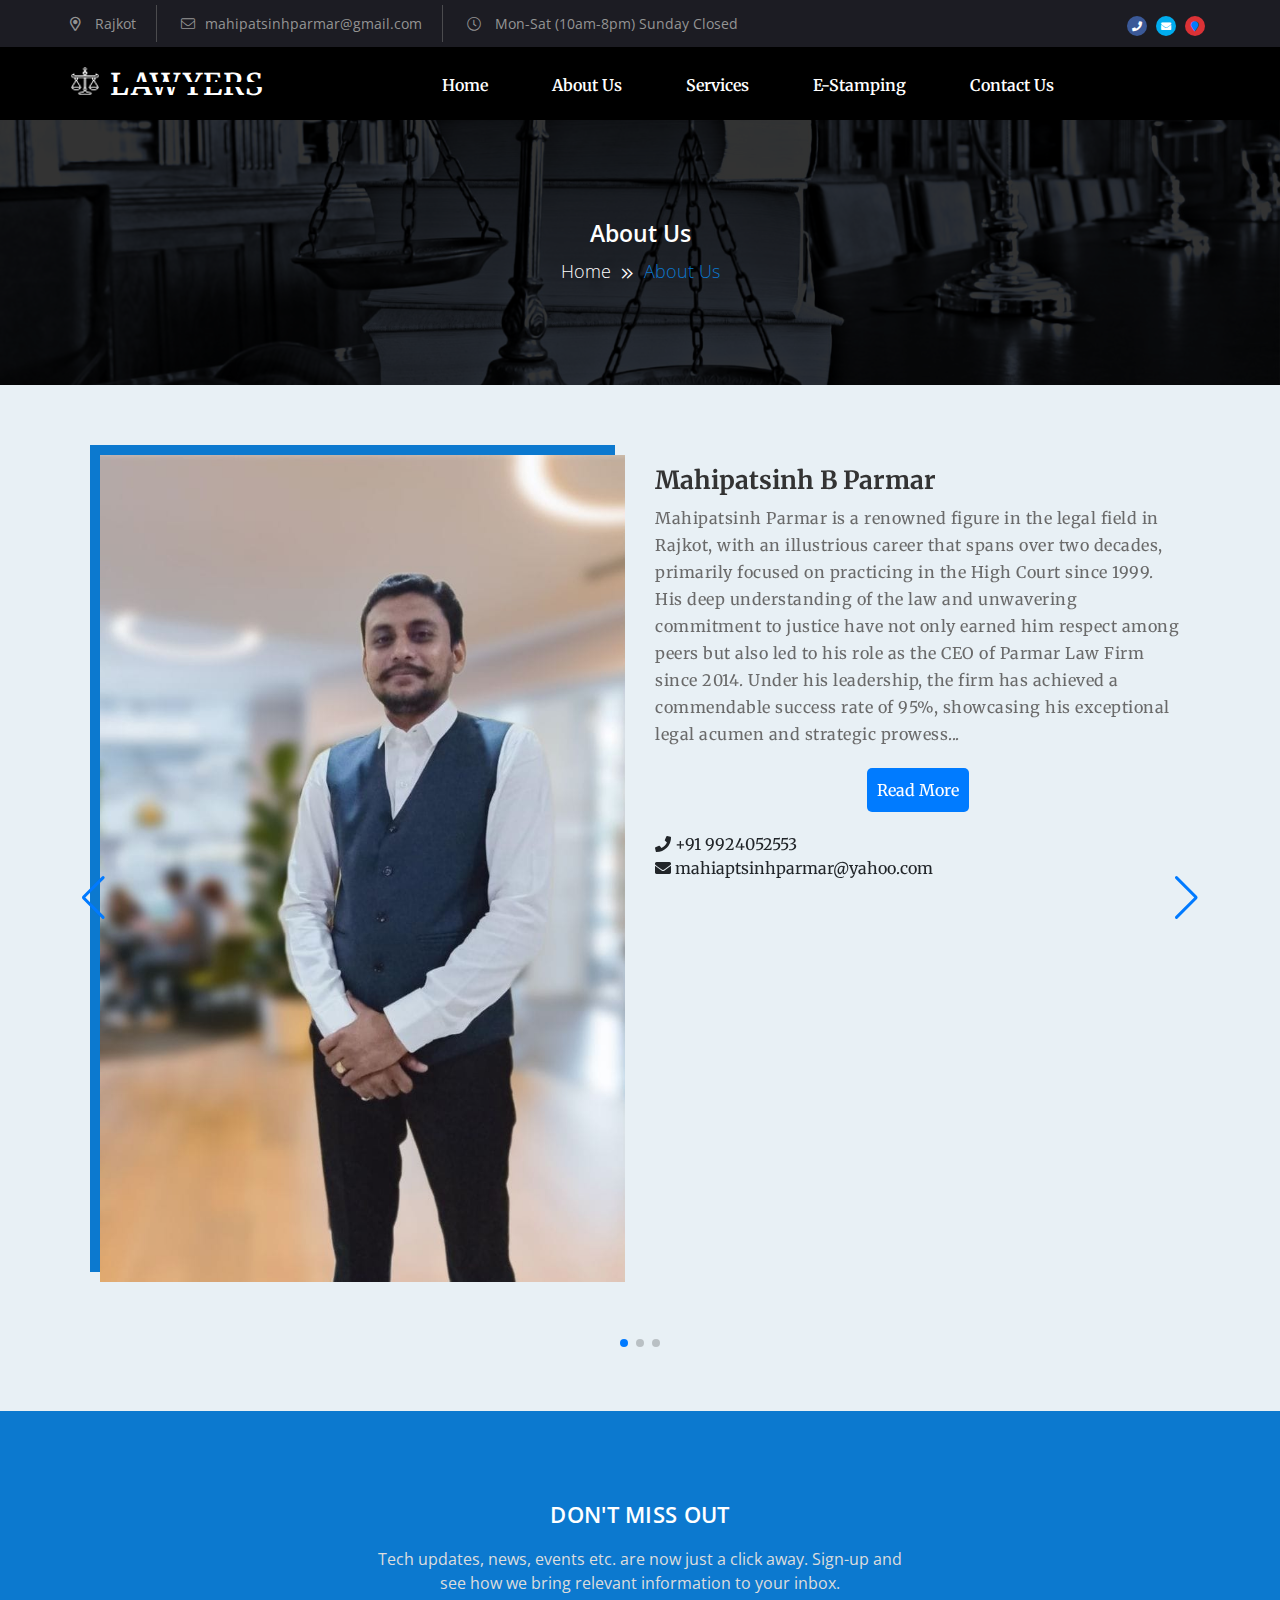
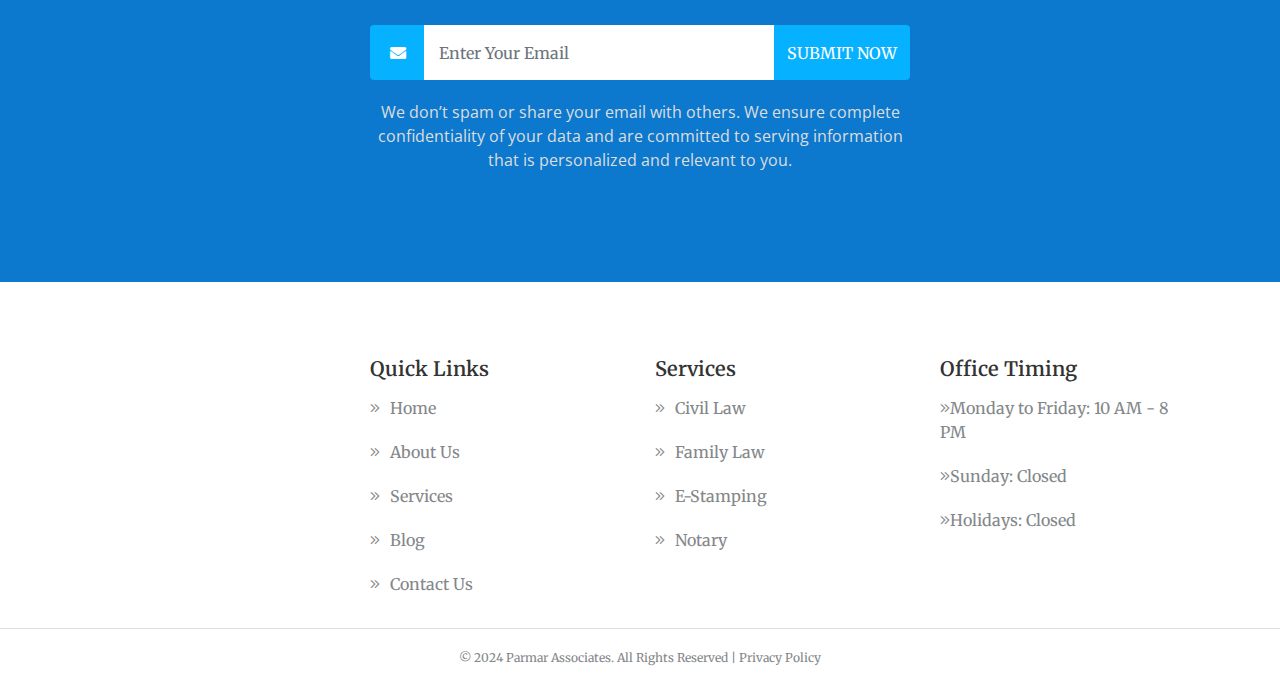
==== bootstrap-lawyer-template-free-download/about-us.html @ 135bc4b3 "Changed whole site" ====
<!doctype html>
<html lang="en">

<head>
    <meta charset="utf-8">
    <meta name="viewport" content="width=device-width, initial-scale=1, shrink-to-fit=no">
    <title>Lawyer</title>
    <link rel="shortcut icon" href="assets/images/fav.png" type="image/x-icon">
    <link rel="stylesheet" href="assets/css/bootstrap.min.css">
    <link rel="stylesheet" href="assets/css/all.min.css">
    <link rel="stylesheet" href="assets/css/style.css" />
    <link rel="stylesheet" href="https://unpkg.com/swiper/swiper-bundle.min.css" />

    <!-- <link rel="stylesheet" href="assets/css/responsive.css" /> -->
</head>

<body>
    <header>
        <div class="top-sec">
            <div class="container">
                <div class="row">
                    <div class="top-use-sec">
                        <ol>
                            <li><i class="far fa-map-marker-alt"></i> Rajkot</li>
                            <li><i class="fal fa-envelope"></i>mahipatsinhparmar@gmail.com</li>
                            <li><i class="fal fa-clock"></i> Mon-Sat (10am-8pm) Sunday Closed</li>
                        </ol>
                        <div class="top-social">
                            <ul>
                                <li><i class="fas fa-phone"></i></li> <!-- Updated for phone -->
                                <li><i class="fas fa-envelope"></i></li>
                                <li><a href="https://www.google.com/maps/dir//Accurate+Square,+ACCURATE+SQUARE,+Nr+ATUL+MOTORS,+Tagore+Rd,+GIDC+UdhyogNagar,+Bhakti+Nagar,+Rajkot,+Gujarat+360002,+India/@22.2834479,70.7929399,19z/data=!4m17!1m7!3m6!1s0x3959cbda35b90e2b:0x4c82ea617915c2b4!2sAccurate+Square!8m2!3d22.2834467!4d70.7935836!16s%2Fg%2F11fd486b8y!4m8!1m0!1m5!1m1!1s0x3959cbda35b90e2b:0x4c82ea617915c2b4!2m2!1d70.7935836!2d22.2834467!3e3?entry=ttu"> <i class="fa fa-map-marker" href=""></i> </a></li>
                            </ul>
                        </div>
                    </div>
                </div>
            </div>
        </div>

        <div class="main-nav">
            <div class="container">
                <div class="row">
                    <div class="nav">
                        <div class="logo">
                            <h1>Lawyers</h1>
                        </div>

                        <div class="menu-toggle"></div>
                        <div class="my-nav-items">
                            <div class="menu">
                                <ul>
                                    <li><a href="index.html">Home</a></li>
                                    <li><a href="about-us.html">About Us</a></li>
                                    <li><a href="services.html">Services</a></li>
                                    <li><a href="blog.html">E-Stamping</a></li>
                                    <li><a href="contact-us.html">Contact us</a></li>
                                </ul>
                            </div>
                        </div>
                    </div>
                </div>
            </div>
        </div>
    </header>

    <section class="bg-02-a">
        <div class="container">
            <div class="row">
                <div class="col-12">
                    <div class="_head_01">
                        <h2>About Us</h2>
                        <p>Home<i class="fal fa-angle-double-right"></i><span>About Us</span></p>
                    </div>
                </div>
            </div>
        </div>
    </section>

    <section class="abt-01">
        <div class="container">
            <div class="row">
                <div class="swiper mySwiper">
                    <div class="swiper-wrapper">
                        <!-- Slide 1 -->
                        <div class="swiper-slide">
                            <div class="abt-main d-flex">
                                <div class="abt-spirit">
                                    <div class="image-box">
                                        <img src="assets/images/about-image-1-min.jpg" alt="About Image 1">
                                    </div>
                                </div>
                                <div class="abt-spirit">
                                    <div class="abt-content-card">
                                        <h2>Mahipatsinh B Parmar</h2>
                                        <p id="shortText1">Mahipatsinh Parmar is a renowned figure in the legal field in Rajkot, with an illustrious career that spans over two decades, primarily focused on practicing in the High Court since 1999. His deep understanding of the law and unwavering commitment to justice have not only earned him respect among peers but also led to his role as the CEO of Parmar Law Firm since 2014. Under his leadership, the firm has achieved a commendable success rate of 95%, showcasing his exceptional legal acumen and strategic prowess...</p>
                                        <p id="fullText1" style="display: none;">Mahipatsinh Parmar is a renowned figure in the legal field in Rajkot, with an illustrious career that spans over two decades, primarily focused on practicing in the High Court since 1999. His deep understanding of the law and unwavering commitment to justice have not only earned him respect among peers but also led to his role as the CEO of Parmar Law Firm since 2014. Under his leadership, the firm has achieved a commendable success rate of 95%, showcasing his exceptional legal acumen and strategic prowess. This outstanding success rate is a testament to his skillful handling of complex legal matters and his dedication to achieving the best outcomes for his clients. In 2018, Mahipatsinh's expertise and ethical standing were further recognized when he was appointed as a notary by the Government of India. This role underscores his integrity and the trust placed in him by governmental authorities, allowing him to administer oaths, attest signatures, and perform other acts varying from jurisdiction to jurisdiction.Mahipatsinh's journey into the legal profession is rooted in a solid academic foundation. After completing his Bachelor of Arts, he pursued an LL.B, a decision that set him on the path to becoming the legal authority he is today. His academic journey provided him with a thorough understanding of legal principles and practices, equipping him with the knowledge and skills necessary to navigate the complexities of the legal system. Throughout his career, Mahipatsinh Parmar has demonstrated a profound commitment to the law, characterized by his meticulous approach to case analysis, his ability to construct compelling legal arguments, and his unwavering dedication to serving justice.</p>
                                        <span><button id="learnMoreBtn1">Read More</button></span>
                                        <script>
                                            document.getElementById("learnMoreBtn1").addEventListener("click", function() {
                                            document.getElementById("fullText1").style.display = "block"; // Show the full text
                                            document.getElementById("shortText1").style.display = "none"; // Hide the short text
                                            this.style.display = "none"; // Hide the "Learn More" button
                                            mySwiper.autoplay.stop(); // Stop the Swiper autoplay
                                            });
                                         </script>
                                         <ol>
                                            <li><i class="fas fa-phone"></i> +91 9924052553</li> <!-- Updated for phone -->
                                            <li><i class="fas fa-envelope"></i> mahiaptsinhparmar@yahoo.com</li>
                                        </ol>
                                    </div>
                                </div>
                            </div>
                        </div>
                        <!-- Slide 2 and 3 structured similarly -->
                        <div class="swiper-slide"><div class="abt-main d-flex">
                            <div class="abt-spirit">
                                <div class="image-box">
                                    <img src="assets/images/about-image-2-min.jpg" alt="About Image 1">
                                </div>
                            </div>
                            <div class="abt-spirit">
                                <div class="abt-content-card">
                                    <h2>Bhavsinh J Parmar</h2>
                                    <p id="shortText2">Bhavsinh Parmar stands as the Managing Director of the firm, a role in which he channels his vast reservoir of knowledge and experience to guide and inspire. His career trajectory is marked by a distinguished and extensive service of over forty years as a government officer within the Rajkot District Court. This tenure not only honed his legal acumen but also solidified his reputation as a stalwart in the legal community, revered for his integrity, expertise, and profound commitment to the principles of justice...</p>
                                        <p id="fullText2" style="display: none;">Bhavsinh Parmar stands as the Managing Director of the firm, a role in which he channels his vast reservoir of knowledge and experience to guide and inspire. His career trajectory is marked by a distinguished and extensive service of over forty years as a government officer within the Rajkot District Court. This tenure not only honed his legal acumen but also solidified his reputation as a stalwart in the legal community, revered for his integrity, expertise, and profound commitment to the principles of justice. Upon reaching the milestone of retirement at the age of 60, a threshold mandated for government service, Bhavsinh did not see this as an endpoint but rather a transition. With a spirit undimmed by years and an unwavering passion for the law, he embarked on a new chapter in the Rajkot Civil Court. Over the past decade, he has devoted himself to private practice, where his deep-seated understanding of legal intricacies and procedures continues to bring unparalleled value to his clients. His advocacy in the civil court is characterized by a meticulous approach to case preparation, a strategic mindset, and a tireless dedication to securing the best possible outcomes for those he represents. Bhavsinh's legal prowess is underpinned by a solid educational foundation, having achieved degrees in B.A. and L.L.B. This scholarly background has equipped him with a comprehensive grasp of the law, enabling him to navigate the complexities of the legal system with adeptness and precision. His transition from a government official to a venerated private practitioner in the civil courts serves as a vivid illustration of his lifelong commitment to the legal profession and his relentless pursuit of excellence. As a senior figure within the legal community, Bhavsinh Parmar embodies the virtues of wisdom, patience, and mentorship. His journey reflects not just a personal achievement but also a legacy of contributing to the fabric of the legal profession.</p>
                                        <span><button id="learnMoreBtn2">Read More</button></span>
                                        <script>
                                            document.getElementById("learnMoreBtn2").addEventListener("click", function() {
                                            document.getElementById("fullText2").style.display = "block"; // Show the full text
                                            document.getElementById("shortText2").style.display = "none"; // Hide the short text
                                            this.style.display = "none"; // Hide the "Learn More" button
                                            mySwiper.autoplay.stop(); // Stop the Swiper autoplay
                                            });
                                         </script> 
                                         <ol>
                                            <li><i class="fas fa-phone"></i> +91 9824416217</li> <!-- Updated for phone -->
                                            <li><i class="fas fa-envelope"></i> bhavsinhparmar@gmail.com</li>
                                        </ol>
                                </div>
                            </div>
                        </div>
                    </div>
                        <div class="swiper-slide"><div class="abt-main d-flex">
                            <div class="abt-spirit">
                                <div class="image-box">
                                    <img src="assets/images/about-image-3-min.jpg" alt="About Image 1">
                                </div>
                            </div>
                            <div class="abt-spirit">
                                <div class="abt-content-card">
                                    <h2>Atul R Bhatti</h2>
                                    <p id="shortText3">Atul Bhatti’s career journey, marked by versatility and depth, showcases his exceptional transition from the financial sector to law, coupled with an ongoing role as a financial advisor. As a Branch Manager at HDFC Bank, India's leading private sector bank, for two decades, he distinguished himself through outstanding leadership and contributions to the bank's growth, earning widespread accolades. Choosing to retire from HDFC was a pivotal moment, steering him towards new professional horizons in the legal field...</p>
                                        <p id="fullText3" style="display: none;">Atul Bhatti’s career journey, marked by versatility and depth, showcases his exceptional transition from the financial sector to law, coupled with an ongoing role as a financial advisor. As a Branch Manager at HDFC Bank, India's leading private sector bank, for two decades, he distinguished himself through outstanding leadership and contributions to the bank's growth, earning widespread accolades. Choosing to retire from HDFC was a pivotal moment, steering him towards new professional horizons in the legal field. Now practicing law at the Rajkot District Court for five years, Atul has skillfully applied his knowledge from a B.Com L.L.B degree to specialize in cases that blur the lines between finance and law. This shift underscores a broader narrative of adapting expertise from one domain to enrich another, maintaining his unwavering commitment to excellence. In addition to his legal practice, Atul’s role as a financial advisor within the Parmar Law Firm allows him to offer a unique blend of financial insight and legal advice, further enhancing the firm’s capability to serve its clients effectively. Atul Bhatti embodies resilience, adaptability, and the spirit of lifelong learning, making notable contributions across the banking, legal, and financial advisory landscapes. His multifaceted career, underscored by a dedication to serving clients with a dual perspective of finance and law, positions him as a remarkable asset to the Parmar Law Firm and the broader professional community.</p>
                                        <span><button id="learnMoreBtn3">Read More</button></span>
                                      <script>
                                         document.getElementById("learnMoreBtn3").addEventListener("click", function() {
                                         document.getElementById("fullText3").style.display = "block"; // Show the full text
                                         document.getElementById("shortText3").style.display = "none"; // Hide the short text
                                         this.style.display = "none"; // Hide the "Learn More" button
                                         mySwiper.autoplay.stop(); // Stop the Swiper autoplay
                                         });
                                      </script>
                                      <ol>
                                        <li><i class="fas fa-phone"></i> +91 9824220868</li> <!-- Updated for phone -->
                                        <li><i class="fas fa-envelope"></i> atulbhatti76@gmail.com</li>
                                    </ol>
                                </div>
                            </div>
                        </div>
                    </div>
                    </div>
                    <!-- Add Pagination -->
                    <div class="swiper-pagination"></div>
                    <!-- Add Navigation -->
                    <div class="swiper-button-prev"></div>
                    <div class="swiper-button-next"></div>
                </div>
            </div>
        </div>
    </section>
    <script src="https://unpkg.com/swiper/swiper-bundle.min.js"></script>
<script>
    var mySwiper = new Swiper('.mySwiper', {
        slidesPerView: 1,
        spaceBetween: 30,
        loop: true, // Enable looping
        autoplay: {
            delay: 4000, // Set the delay to 10 seconds
            disableOnInteraction: false, // Continue autoplay after user interactions
        },
        pagination: {
            el: '.swiper-pagination',
            clickable: true,
        },
        navigation: {
            nextEl: '.swiper-button-next',
            prevEl: '.swiper-button-prev',
        },
    });
</script>


    


    <!-- <section class="bg-06">
        <div class="container">
            <div class="row">
               <div class="text-main d-flex">
                   <div class="sub-main">
                       <div class="image-card">
                           <img src="assets//images/1.png">
                       </div>
                   </div>
                   <div class="sub-main">
                       
                   </div>
               </div> 
            </div>
        </div>
    </section> -->

    

    <section class="bg-05">
        <div class="container">
            <div class="row">
                <div class="send-main">
                    <div class="content-sen">
                        <h2>DON'T MISS OUT</h2>
                        <p>Tech updates, news, events etc. are now just a click away. 
                          Sign-up and see how we bring relevant information to your inbox.</p>
                    </div>
                    <div class="end-buttons">
                        <form>
                            <div class="input-group">
                                <div class="input-group-prepend">
                                    <span class="input-group-text">
                                        <i class="fas fa-envelope"></i>
                                    </span>
                                </div>
                                <input type="text" class="form-control" aria-label="" id="" placeholder="Enter Your Email">
                                <div class="input-group-append">
                                    <button class="btn sendbutton" id="" type="button">SUBMIT NOW</button>
                                </div>
                            </div>
                        </form>

                        <p>We don’t spam or share your email with others. We ensure complete confidentiality of your data and are 
                            committed to serving information that is personalized and relevant to you.</p>
                    </div>
                </div>
            </div>
        </div>
    </section>

    <footer>
        <div class="container">
            <div class="row">
                <div class="col-lg-3 col-md-3 col-sm-6 col-6">
                    <div class="footer-content"><div style="width: 100%"><iframe width="100%" height="250" frameborder="0" scrolling="no" marginheight="0" marginwidth="0" src="https://maps.google.com/maps?width=100%25&amp;height=600&amp;hl=en&amp;q=301,%20Accurate%20Square,%20Tagore%20Rd,%20nr.%20Maruti%20Suzuki%20Show%20Room,%20GIDC%20UdhyogNagar,%20Bhakti%20Nagar,%20Rajkot,%20Gujarat%20360002,%20India+(Parmar%20Associates)&amp;t=&amp;z=16&amp;ie=UTF8&amp;iwloc=B&amp;output=embed"><a href="https://www.gps.ie/">gps systems</a></iframe></div>
                    </div>
                </div>
                <div class="col-lg-3 col-md-3 col-sm-6 col-6">
                    <div class="footer-content">
                        <h2>Quick Links</h2>
                        <ol>
                            <li><a href="index.html"><i class="fal fa-angle-double-right"></i>Home</a></li>
                            <li><a href="about-us.html"><i class="fal fa-angle-double-right"></i>About Us</a></li>
                            <li><a href="services.html"><i class="fal fa-angle-double-right"></i>Services</a></li>
                            <li><a href="index.html"><i class="fal fa-angle-double-right"></i>Blog</a></li>
                            <li><a href="contact-us.html"><i class="fal fa-angle-double-right"></i>Contact Us</a></li>
                        </ol>
                    </div>
                </div>
                <div class="col-lg-3 col-md-3 col-sm-6 col-6">
                    <div class="footer-content">
                        <h2>Services</h2>
                        <ol>
                            <li><a href="#"><i class="fal fa-angle-double-right"></i>Civil Law</a></li>
                            <li><a href="#"><i class="fal fa-angle-double-right"></i>Family Law</a></li>
                            <li><a href="#"><i class="fal fa-angle-double-right"></i>E-Stamping</a></li>
                            <li><a href="#"><i class="fal fa-angle-double-right"></i>Notary</a></li>
                        </ol>
                    </div>
                </div>
                <div class="col-lg-3 col-md-3 col-sm-6 col-6">
                    <div class="footer-content">
                        <h2>Office Timing</h2>
                        <ol>
                            <li><i class="fal fa-angle-double-right"></i>Monday to Friday: 10 AM - 8 PM</li>
                            <li><i class="fal fa-angle-double-right"></i>Sunday: Closed</li>
                            <li><i class="fal fa-angle-double-right"></i>Holidays: Closed</li>
                        </ol>
                    </div>
                </div>
                
            </div>
        </div>
        <div class="copy-right">
            <div class="container">
                <div class="copy-right-card">
                    © 2024 Parmar Associates. All Rights Reserved | Privacy Policy
                </div>
            </div>
        </div>
    </footer>
</body>

<script src="assets/js/jquery-3.2.1.min.js"></script>
<script src="assets/js/popper.min.js"></script>
<script src="assets/js/bootstrap.min.js"></script>
<script src="assets/js/script.js"></script>
</html>
---- bootstrap-lawyer-template-free-download/assets/css/style.css ----
@import url(https://fonts.googleapis.com/css2?family=Merriweather:300,400,500,600,400italic,&display=swap);
@import url(https://fonts.googleapis.com/css2?family=Open+Sans:300,400,500,600&display=swap);
@import url(https://fonts.googleapis.com/css2?family=Open+Sans:wght@300;400&display=swap);
/* ================================ Basic CSS =============================== */
body {
  margin: 0px;
  padding: 0px;
  font-family: 'Merriweather', serif; }

* {
  margin: 0px;
  padding: 0px;
  box-sizing: border-box; }

img {
  max-width: 100%; }

h1, h2, h3, h4, h5, h6 {
  margin: 0px; }

ul, ol {
  margin: 0px;
  padding: 0px; }

h2 {
  color: #333333;
  font-family: 'Merriweather', serif;
  font-weight: 700; }

li {
  list-style: none; }

a {
  text-decoration: none; }

a:hover {
  text-decoration: none; }
  #learnMoreBtn1, #learnMoreBtn2, #learnMoreBtn3 {
    cursor: pointer; /* Ensures the hand cursor appears on hover */
    padding: 10px;
    background-color: #007bff; /* Bootstrap primary blue for consistency */
    color: white;
    border: none;
    border-radius: 5px;
    transition: background-color 0.3s ease; /* Smooth transition for hover effect */
  }
  
  #learnMoreBtn1:hover, #learnMoreBtn2:hover, #learnMoreBtn3:hover {
    background-color: #0056b3; /* Darker shade of blue on hover for feedback */
  }

  .learn-more-btn {
    cursor: pointer;
    padding: 8px 15px;
    background-color: #007bff;
    color: white;
    border: none;
    border-radius: 4px;
    margin-top: 10px;
}

.dialog-box {
    position: fixed; /* or 'absolute' depending on your needs */
    left: 50%;
    top: 50%;
    transform: translate(-50%, -50%);
    background-color: #fff;
    padding: 20px;
    border: 1px solid #ddd;
    border-radius: 5px;
    z-index: 1000; /* Ensure it's above other content */
    width: 80%; /* or fixed width, depending on your preference */
    max-width: 600px; /* Adjust as needed */
}

.dialog-content .close-btn {
    float: right;
    font-size: 24px;
    cursor: pointer;
}

  
/* ================================ Header CSS =============================== */
.top-sec {
  background: #1c1c23;
  position: relative;
  overflow: hidden;
  color: #fff;
  font-family: 'Open Sans', sans-serif;
  padding: 5px; }

  @media screen and (max-width: 575.98px) {
    .top-sec {
      display: none; } }
  .top-sec .top-use-sec {
    display: flex;
    justify-content: space-between;
    align-items: center;
    width: 100%; }
    .top-sec .top-use-sec .top-social {
      position: relative; }
      @media (max-width: 767.98px) {
        .top-sec .top-use-sec .top-social {
          display: none; } }
      .top-sec .top-use-sec .top-social ul li {
        display: inline-block;
        height: 20px;
        background: #06b2ff;
        width: 20px;
        color: #fff;
        text-align: center;
        line-height: 20px;
        font-size: 10px;
        border-radius: 50px;
        margin: 0 5px 0 0;
        position: relative;
        z-index: 1; }
        .top-sec .top-use-sec .top-social ul li:nth-child(1) {
          background: #3b5998; }
        .top-sec .top-use-sec .top-social ul li:nth-child(2) {
          background: #00acee; }
        .top-sec .top-use-sec .top-social ul li:nth-child(3) {
          background: #db3236; }
        .top-sec .top-use-sec .top-social ul li:nth-child(4) {
          background: #00aff0; }
        @media (max-width: 991.98px) {
          .top-sec .top-use-sec .top-social ul li {
            display: none; } }
    .top-sec .top-use-sec ol li {
      display: inline-block;
      font-size: 14px;
      font-weight: 400;
      padding: 8px 20px;
      color: #949494;
      border-right: 1px solid #7d7d7d7d; }
      .top-sec .top-use-sec ol li:last-child {
        border: none; }
      .top-sec .top-use-sec ol li:nth-child(1) {
        padding-left: 0px; }
      .top-sec .top-use-sec ol li i {
        margin-right: 10px; }
      @media (min-width: 576px) and (max-width: 767.98px) {
        .top-sec .top-use-sec ol li {
          padding: 8px 10px;
          font-size: 11px; } }

.main-nav {
  background: #000;
  position: relative;
  width: 100%;
  overflow: hidden;
  padding: 12px; }
  .main-nav .nav {
    display: flex;
    align-items: center;
    position: relative;
    width: 100%; }
    @media screen and (max-width: 768px) {
      .main-nav .nav {
        display: block;
        padding: 10px 15px; } }
    .main-nav .nav .menu-toggle {
      height: 40px;
      width: 40px;
      align-items: center;
      margin: 0px 0 0 40px;
      opacity: 0;
      visibility: hidden;
      position: absolute;
      right: 10px;
      top: 7px;
      background: #000;
      color: #fff;
      display: flex;
      align-items: center;
      justify-content: center;
      z-index: 999; }
      .main-nav .nav .menu-toggle .active::before {
        content: "\f00d"; }
      .main-nav .nav .menu-toggle::before {
        position: absolute;
        content: "\f0c9";
        font-size: 25px;
        color: #fff;
        font-family: "Font Awesome 5 Pro"; }
      @media screen and (max-width: 768px) {
        .main-nav .nav .menu-toggle {
          opacity: 1;
          visibility: visible; } }
    .main-nav .nav .my-nav-items {
      position: relative;
      width: 70%; }
      .main-nav .nav .my-nav-items .active {
        display: block !important; }
      @media screen and (max-width: 768px) {
        .main-nav .nav .my-nav-items {
          width: 100%;
          display: none; } }
      .main-nav .nav .my-nav-items .menu {
        display: block; }
        .main-nav .nav .my-nav-items .menu ul li {
          display: inline-block;
          padding: 0px 30px;
          position: relative; }
          @media (min-width: 768px) and (max-width: 991.98px) {
            .main-nav .nav .my-nav-items .menu ul li {
              padding: 0px 20px; } }
          .main-nav .nav .my-nav-items .menu ul li:hover a {
            color: #0c79cf;
            border-top: 3px solid #0c79cf; }
            @media screen and (max-width: 768px) {
              .main-nav .nav .my-nav-items .menu ul li:hover a {
                border: none; } }
          @media screen and (max-width: 768px) {
            .main-nav .nav .my-nav-items .menu ul li {
              display: block;
              padding-left: 0px; } }
          .main-nav .nav .my-nav-items .menu ul li a {
            color: #fff;
            font-size: 16px;
            text-transform: capitalize;
            padding: 11px 0px;
            font-weight: 600;
            display: block;
            border-top: 3px solid transparent;
            transition: 0.6s; }
            @media screen and (max-width: 768px) {
              .main-nav .nav .my-nav-items .menu ul li a {
                border: none; } }
    .main-nav .nav .logo {
      width: 30%;
      position: relative;
      display: block; }
      @media screen and (max-width: 768px) {
        .main-nav .nav .logo {
          width: 100%; } }
      .main-nav .nav .logo h1 {
        font-size: 30px;
        font-weight: 600;
        color: #fff;
        text-transform: uppercase;
        letter-spacing: 1px;
        position: relative;
        padding: 0 0 0 40px;
        z-index: 9; }
        .main-nav .nav .logo h1::before {
          position: absolute;
          content: "";
          background: url(../images/law-logo.png);
          top: 0;
          left: 0;
          width: 30px;
          height: 30px;
          background-repeat: no-repeat;
          background-position: left;
          filter: invert(1);
          z-index: 8; }
        .main-nav .nav .logo h1::after {
          position: absolute;
          content: "";
          width: 151px;
          height: 5px;
          background: #000;
          left: 43px;
          /* transform: rotate(8deg); */
          top: 16px; }

.menu-toggle.active::before {
  content: "\f00d" !important; }

.my-nav-items.active {
  display: block !important; }

/* ================================ Slider CSS =============================== */
.slider {
  position: relative;
  background: url(../images/3.jpg);
  background-position: center;
  background-repeat: no-repeat;
  background-size: cover;
  padding: 150px 0px;
  overflow: hidden;
  z-index: 9; }
  @media screen and (max-width: 768px) {
    .slider {
      padding: 50px 0px; } }
  @media (min-width: 768px) and (max-width: 991.98px) {
    .slider {
      padding: 100px 0px; } }
  .slider::before {
    position: absolute;
    content: "";
    top: 0;
    width: 100%;
    height: 100%;
    left: 0;
    background: rgba(9, 2, 52, 0.8);
    z-index: 2; }
  .slider::after {
    position: absolute;
    content: "";
    width: 100%;
    height: 100%;
    z-index: 2;
    left: 0;
    top: 0;
    background-image: -webkit-linear-gradient(rgba(13, 31, 54, 0.6) 40%, transparent); }
  .slider .slide-effect {
    position: absolute;
    top: 0;
    width: 100px;
    background: rgba(0, 0, 0, 0.2);
    z-index: 9;
    right: 0;
    bottom: 0;
    text-align: center;
    line-height: 50px;
    color: #fff; }
    .slider .slide-effect .social-media {
      height: 100%;
      display: flex;
      align-items: center;
      justify-content: center; }
      .slider .slide-effect .social-media ol li {
        transition: 0.3s;
        padding: 15px 20px;
        color: #7b7b7b;
        font-size: 25px; }
        .slider .slide-effect .social-media ol li:hover {
          transform: translateX(-10px); }
  .slider .head-content {
    padding: 30px 0px;
    position: relative;
    display: inline-block;
    width: 100%;
    color: #fff;
    text-align: center;
    z-index: 3;
    width: 90%;
    display: block;
    margin: auto; }
    @media screen and (max-width: 767.98px) {
      .slider .head-content {
        width: 80%;
        padding: 10px 0px; } }
    @media (min-width: 768px) and (max-width: 991.98px) {
      .slider .head-content {
        width: 85%;
        padding: 0px 0px; } }
    .slider .head-content::before {
      position: absolute;
      content: "";
      background: url(../images/slider/shape.png);
      background-repeat: no-repeat;
      background-size: cover;
      background-position: center;
      right: 48%;
      height: 200px;
      width: 100px;
      bottom: -47px;
      transform: rotate(50deg); }
    .slider .head-content::after {
      position: absolute;
      content: "";
      width: 5px;
      height: 100%;
      background: #453e58;
      border-radius: 20px;
      right: 0;
      transform: rotate(50deg); }
    .slider .head-content h2 {
      display: block;
      color: #fff;
      font-weight: 600;
      font-size: 46px;
      text-transform: capitalize;
      line-height: 70px;
      letter-spacing: 1px; }
      @media screen and (max-width: 767.98px) {
        .slider .head-content h2 {
          font-size: 25px;
          line-height: 40px; } }
      @media (min-width: 768px) and (max-width: 991.98px) {
        .slider .head-content h2 {
          font-size: 35px;
          line-height: 50px; } }
      .slider .head-content h2::before {
        position: absolute;
        content: "";
        width: 20px;
        height: 900px;
        background: rgba(255, 255, 255, 0.2);
        border-radius: 20px;
        transform: rotate(30deg);
        top: -230px;
        left: 160px; }
      .slider .head-content h2::after {
        position: absolute;
        content: "";
        width: 30px;
        height: 900px;
        background: rgba(255, 255, 255, 0.2);
        border-radius: 20px;
        transform: rotate(30deg);
        top: -230px;
        left: 0; }
      .slider .head-content h2 span {
        color: #06b2ff;
        font-size: 80px; }
        @media screen and (max-width: 767.96px) {
          .slider .head-content h2 span {
            font-size: 30px;
            color: #fff; } }
    .slider .head-content p {
      font-size: 20px;
      text-transform: capitalize;
      font-weight: normal;
      letter-spacing: 1px;
      margin: 20px 0px; }
      @media screen and (max-width: 767.98px) {
        .slider .head-content p {
          font-size: 18px;
          line-height: 29px; } }
    .slider .head-content .btn-01 {
      position: relative;
      margin: 20px 0px;
      z-index: 9;
      display: block; }
      .slider .head-content .btn-01 a {
        display: inline-block;
        z-index: 9;
        opacity: 1;
        padding: 9px 25px;
        color: #0c79cf;
        font-size: 18px;
        text-align: center;
        border: 1px solid #0c79cf;
        text-transform: uppercase;
        margin: 0 10px;
        cursor: pointer;
        line-height: normal;
        position: relative; }
        .slider .head-content .btn-01 a::after {
          content: '';
          position: absolute;
          bottom: 6px;
          left: 0;
          -webkit-transition: width .4s;
          -o-transition: width .4s;
          transition: width .4s;
          height: 100%;
          background: #06b2ff;
          width: 0;
          bottom: 0;
          z-index: 1; }
        .slider .head-content .btn-01 a span {
          position: relative;
          z-index: 2; }
        .slider .head-content .btn-01 a:nth-child(2) {
          background: #0c79cf;
          color: #fff; }
        .slider .head-content .btn-01 a:hover {
          color: #fff; }
          .slider .head-content .btn-01 a:hover::after {
            width: 100%; }
        @media screen and (max-width: 576px) {
          .slider .head-content .btn-01 a {
            margin: 10px 0px; } }

.custom-container {
  max-width: 1360px; }

/* ================================ Section CSS =============================== */
.bg-01 {
  padding: 50px 0px;
  position: relative;
  overflow: hidden;
  background: #e8f0f5; }
  @media screen and (max-width: 768px) {
    .bg-01 {
      padding: 20px 0px; } }
  .bg-01 .card-feautures-main {
    width: 100%;
    margin: 20px 0px;
    padding: 10px 15px;
    flex-wrap: wrap;
    display: flex;
    position: relative; }
    .bg-01 .card-feautures-main .card-feautures-sup {
      margin: 0 0 20px 0;
      padding: 10px 10px;
      width: 33.3%;
      margin-bottom: 20px;
      -webkit-flex-direction: 1 1 33.3%;
      -moz-flex-direction: 1 1 33.3%;
      -ms-flex-direction: 1 1 33.3%;
      flex: 1 1 33.3%;
      position: relative;
      max-width: 33.3%; }
      @media screen and (max-width: 375px) {
        .bg-01 .card-feautures-main .card-feautures-sup {
          width: 100%;
          max-width: 100%;
          flex: 1 1 100%;
          -webkit-flex-direction: 1 1 100%;
          -moz-flex-direction: 1 1 100%;
          -ms-flex-direction: 1 1 100%; } }
      @media (min-width: 376px) and (max-width: 767.98px) {
        .bg-01 .card-feautures-main .card-feautures-sup {
          width: 50%;
          max-width: 50%;
          flex: 1 1 50%;
          -webkit-flex-direction: 1 1 50%;
          -moz-flex-direction: 1 1 50%;
          -ms-flex-direction: 1 1 50%; } }
      .bg-01 .card-feautures-main .card-feautures-sup .feautures-content {
        background-color: #fff;
        transition: background-color .5s ease;
        height: 100%;
        padding: 40px 10px; }
        .bg-01 .card-feautures-main .card-feautures-sup .feautures-content:hover {
          -moz-box-shadow: 0 2px 10px 1px rgba(0, 0, 0, 0.25);
          -ms-box-shadow: 0 2px 10px 1px rgba(0, 0, 0, 0.25);
          -webkit-box-shadow: 0 2px 10px 1px rgba(0, 0, 0, 0.25);
          box-shadow: 0 2px 10px 1px rgba(0, 0, 0, 0.25);
          background-color: #0c79cf;
          transition: background-color .5s ease; }
          .bg-01 .card-feautures-main .card-feautures-sup .feautures-content:hover .text-box p {
            color: #fff; }
          .bg-01 .card-feautures-main .card-feautures-sup .feautures-content:hover .feauters-icon-box {
            border-color: #55a1dd; }
            .bg-01 .card-feautures-main .card-feautures-sup .feautures-content:hover .feauters-icon-box img {
              -webkit-filter: brightness(0) invert(1);
              filter: brightness(0) invert(1); }
          .bg-01 .card-feautures-main .card-feautures-sup .feautures-content:hover .content-head h2 {
            color: #fff; }
        .bg-01 .card-feautures-main .card-feautures-sup .feautures-content .content-head {
          position: relative;
          padding: 5px 0px;
          text-align: center;
          transition: 0.5s ease; }
          .bg-01 .card-feautures-main .card-feautures-sup .feautures-content .content-head h2 {
            font-size: 20px;
            color: #000; }
        .bg-01 .card-feautures-main .card-feautures-sup .feautures-content .feauters-icon-box {
          padding: 10px 0px;
          border-bottom: 1px dashed #0c79cf;
          text-align: center;
          display: block;
          transition: 0.5s; }
        .bg-01 .card-feautures-main .card-feautures-sup .feautures-content .text-box {
          padding: 10px 10px;
          text-align: center; }
          .bg-01 .card-feautures-main .card-feautures-sup .feautures-content .text-box p {
            font-size: 15px;
            color: #848484;
            line-height: 27px;
            margin: 0px; }

.heading-items {
  width: 100%;
  display: inline-block;
  text-align: center;
  padding: 20px 0px; }
  .heading-items h2 {
    font-family: 'Open Sans', sans-serif;
    font-size: 25px;
    font-weight: 600;
    position: relative;
    display: inline-block;
    text-transform: capitalize; }
    .heading-items h2::before {
      position: absolute;
      content: "";
      width: 40px;
      height: 5px;
      background: #0c79cf;
      top: 36%;
      left: -55px; }
    .heading-items h2::after {
      position: absolute;
      content: "";
      width: 40px;
      height: 5px;
      background: #0c79cf;
      top: 36%;
      right: -55px; }
  .heading-items span {
    position: relative;
    margin: 15px 0px 0px;
    display: block;
    font-size: 30px; }
    .heading-items span i {
      height: 40px;
      width: 40px;
      background: #e0e0e0;
      line-height: 40px;
      text-align: center;
      transform: rotate(45deg);
      color: #c9c9c9; }

.bg-02 {
  padding: 50px 0px;
  position: relative;
  overflow: hidden; }
  .bg-02 .main-team-card {
    display: flex; /* Use flexbox for layout */
    flex-wrap: wrap; /* Allow items to wrap */
    justify-content: center; /* Center items horizontally */
    align-items: flex-start; /* Align items to start vertically */
    width: 100%;
    padding: 10px 15px;
    margin: 20px 0px;
    position: relative;
    transition: 0.5s;
}

/* Team member block */
.bg-02 .main-team-card .team-setup {
    margin: 0 10px 20px; /* Adjust margins for spacing */
    padding: 10px;
    width: calc(33.333% - 20px); /* Adjust width to fit three items per row, accounting for margin */
    box-sizing: border-box; /* Include padding and border in the element's total width and height */
}

/* Responsiveness: Adjustments for smaller screens */
@media screen and (max-width: 991px) {
    .bg-02 .main-team-card .team-setup {
        width: calc(50% - 20px); /* Two items per row on medium screens */
    }
}

@media screen and (max-width: 767px) {
    .bg-02 .main-team-card .team-setup {
        width: 100%; /* One item per row on small screens */
        max-width: 100%; /* Ensure item does not exceed its container's width */
    }
}

/* Styling for team member items, names, and social icons remains unchanged */
.bg-02 .main-team-card .team-setup .team-items {
    width: 100%;
    display: block;
    box-shadow: 0 0 30px rgba(0, 0, 0, 0.07);
    transition: 0.5s;
    position: relative;
}

.bg-02 .main-team-card .team-setup .team-items:hover .team-user-social {
    opacity: 1;
    visibility: visible;
    left: 0;
    display: flex; /* Changed to flex to ensure centering */
}

.bg-02 .main-team-card .team-setup .team-items .team-name {
    padding: 5px 0px;
    position: relative;
    display: block;
    text-align: center;
    z-index: 2;
}

/* No changes below this line */

          .bg-02 .main-team-card .team-setup .team-items .team-name::before {
            position: absolute;
            content: "";
            width: 20px;
            height: 20px;
            background: #fff;
            top: -10px;
            -webkit-clip-path: polygon(50% 0%, 100% 50%, 50% 100%, 0% 50%);
            clip-path: polygon(50% 0%, 100% 50%, 50% 100%, 0% 50%);
            left: 47%;
            z-index: 1; }
          .bg-02 .main-team-card .team-setup .team-items .team-name h2 {
            font-size: 18px; }
          .bg-02 .main-team-card .team-setup .team-items .team-name b {
            font-size: 15px;
            color: #848484; }
        .bg-02 .main-team-card .team-setup .team-items .team-user {
          overflow: hidden;
          position: relative;
          transition: 0.5s; }
          .bg-02 .main-team-card .team-setup .team-items .team-user::before {
            position: absolute;
            content: "";
            height: 100%;
            left: 0;
            top: 0;
            width: 0;
            opacity: 0;
            visibility: hidden;
            transition: 0.5s;
            background: rgba(0, 0, 0, 0.7); }
        .bg-02 .main-team-card .team-setup .team-items .team-user-social {
          position: absolute;
          height: 45px;
          background: rgba(255, 255, 255, 0.1);
          width: 100%;
          padding: 5px 0px;
          top: 50%;
          text-align: center;
          display: flex;
          align-items: center;
          justify-content: center;
          left: -100%;
          opacity: 0;
          visibility: hidden;
          transition: 0.5s;
          display: none; }
          @media (min-width: 768px) and (max-width: 991.98px) {
            .bg-02 .main-team-card .team-setup .team-items .team-user-social {
              top: 40%; } }
          .bg-02 .main-team-card .team-setup .team-items .team-user-social ol li {
            display: inline-block;
            padding-right: 10px;
            color: #fff;
            transition: 0.6s;
            height: 30px;
            width: 30px;
            background: #0c79cf;
            line-height: 30px;
            text-align: center;
            padding: 0px;
            border-radius: 50px;
            font-size: 16px;
            margin-right: 5px; }
            .bg-02 .main-team-card .team-setup .team-items .team-user-social ol li:hover {
              color: #0c79cf;
              transform: translateX(-5px); }

.bg-03 {
  position: relative;
  background: url(../images/bg-03.jpg);
  background-repeat: no-repeat;
  background-size: cover;
  background-position: center;
  background-attachment: fixed; }
  @media screen and (max-width: 767.98px) {
    .bg-03 {
      padding: 20px 0px; } }
  @media (min-width: 768px) and (max-width: 991.98px) {
    .bg-03 {
      padding: 0px 0px; } }
  .bg-03::before {
    position: absolute;
    content: "";
    width: 100%;
    top: 0;
    left: 0;
    height: 100%;
    background: rgba(0, 0, 0, 0.9); }
  .bg-03 .counsolting-main {
    flex-wrap: wrap;
    width: 100%;
    margin: 20px 0px;
    padding: 10px 15px;
    position: relative; }
    @media (min-width: 768px) and (max-width: 991.98px) {
      .bg-03 .counsolting-main {
        margin: 0px; } }
    @media screen and (max-width: 768px) {
      .bg-03 .counsolting-main {
        margin: 0px; } }
    .bg-03 .counsolting-main .consolting-sup {
      width: 50%;
      max-width: 50%;
      padding: 10px;
      margin: 0 0 20px 0;
      flex: 1 1 50%; }
      @media (min-width: 768px) and (max-width: 991.98px) {
        .bg-03 .counsolting-main .consolting-sup {
          margin: 0px; } }
      @media screen and (max-width: 768px) {
        .bg-03 .counsolting-main .consolting-sup {
          width: 100%;
          max-width: 100%;
          flex: 1 1 100%;
          margin: 0px; } }
      .bg-03 .counsolting-main .consolting-sup .consolting-contant {
        display: block;
        width: 100%;
        padding: 30px 15px; }
        @media screen and (max-width: 768px) {
          .bg-03 .counsolting-main .consolting-sup .consolting-contant {
            padding: 10px 15px; } }
        .bg-03 .counsolting-main .consolting-sup .consolting-contant .form-consolting {
          width: 100%;
          position: relative; }
          .bg-03 .counsolting-main .consolting-sup .consolting-contant .form-consolting .form-dived {
            flex-wrap: wrap;
            margin: 10px 0px;
            padding: 10px; }
            @media screen and (max-width: 768px) {
              .bg-03 .counsolting-main .consolting-sup .consolting-contant .form-consolting .form-dived {
                margin: 0px; } }
            .bg-03 .counsolting-main .consolting-sup .consolting-contant .form-consolting .form-dived .form-mesage {
              display: block;
              width: 100%;
              overflow: hidden;
              margin: 10px 0px; }
              .bg-03 .counsolting-main .consolting-sup .consolting-contant .form-consolting .form-dived .form-mesage .form-group .form-control {
                border-radius: 0px;
                background: rgba(0, 0, 0, 0.7);
                color: #0c79cf;
                border-color: #0c79cf; }
            .bg-03 .counsolting-main .consolting-sup .consolting-contant .form-consolting .form-dived .form-text {
              width: 50%;
              max-width: 50%;
              flex: 1 1 50%;
              margin: 20px 0px;
              padding: 10px 10px 0px 0px; }
              @media screen and (max-width: 576px) {
                .bg-03 .counsolting-main .consolting-sup .consolting-contant .form-consolting .form-dived .form-text {
                  width: 100%;
                  max-width: 100%;
                  flex: 1 1 100%; } }
              @media (min-width: 768px) and (max-width: 991.98px) {
                .bg-03 .counsolting-main .consolting-sup .consolting-contant .form-consolting .form-dived .form-text {
                  width: 100%;
                  max-width: 100%;
                  flex: 1 1 100%;
                  margin: 0px;
                  padding: 0px; } }
              @media screen and (max-width: 768px) {
                .bg-03 .counsolting-main .consolting-sup .consolting-contant .form-consolting .form-dived .form-text {
                  margin: 0px; } }
              .bg-03 .counsolting-main .consolting-sup .consolting-contant .form-consolting .form-dived .form-text .form-group .form-control {
                height: 40px;
                border-radius: 0px;
                background: rgba(0, 0, 0, 0.7);
                color: #0c79cf;
                border-color: #0c79cf;
                text-overflow: ellipsis; }
        .bg-03 .counsolting-main .consolting-sup .consolting-contant .heading {
          color: #fff; }
          .bg-03 .counsolting-main .consolting-sup .consolting-contant .heading h3 {
            font-size: 25px;
            font-weight: 600;
            margin: 10px 0px; }
          .bg-03 .counsolting-main .consolting-sup .consolting-contant .heading b {
            font-size: 20px;
            color: #ddd;
            margin: 20px 0px;
            display: block; }
            @media screen and (max-width: 991.98px) {
              .bg-03 .counsolting-main .consolting-sup .consolting-contant .heading b {
                margin: 10px 0px; } }
          .bg-03 .counsolting-main .consolting-sup .consolting-contant .heading p {
            color: #ddd;
            font-size: 18px;
            letter-spacing: 0.5px;
            line-height: 27px; }
            @media screen and (max-width: 768px) {
              .bg-03 .counsolting-main .consolting-sup .consolting-contant .heading p {
                margin: 0px; } }

.bg-04 {
  padding: 50px 0px;
  position: relative;
  background: #fafafa; }
  @media (max-width: 575.98px) {
    .bg-04 {
      padding: 20px 0px; } }
  @media (min-width: 576px) and (max-width: 767.98px) {
    .bg-04 {
      padding: 30px 0px; } }
  .bg-04 .blog-main-card {
    flex-wrap: wrap;
    width: 100%;
    padding: 10px 15px;
    margin: 20px 0px; }
    .bg-04 .blog-main-card .blog-sub {
      width: 33.3%;
      max-width: 33.3%;
      flex: 1 1 33.3%;
      margin: 0 0 20px 0;
      padding: 0px 10px;
      position: relative; }
      @media (max-width: 575.98px) {
        .bg-04 .blog-main-card .blog-sub {
          width: 100%;
          max-width: 100%;
          flex: 1 1 100%; } }
      @media (min-width: 576px) and (max-width: 767.98px) {
        .bg-04 .blog-main-card .blog-sub {
          width: 50%;
          max-width: 50%;
          flex: 1 1 50%; } }
      .bg-04 .blog-main-card .blog-sub .blog-content-date {
        height: 50px;
        width: 50px;
        background: #0c79cf;
        color: #fff;
        top: 0;
        left: 0px;
        position: absolute;
        text-align: center;
        font-weight: 600; }
        .bg-04 .blog-main-card .blog-sub .blog-content-date span {
          display: block; }
        .bg-04 .blog-main-card .blog-sub .blog-content-date::before {
          position: absolute;
          height: 15px;
          width: 10px;
          background: #0c79cf;
          top: 50px;
          content: "";
          left: 0;
          clip-path: polygon(0 0, 100% 100%, 100% 0); }
      .bg-04 .blog-main-card .blog-sub .blog-content {
        border-top-right-radius: 6px;
        border-top-left-radius: 6px;
        position: relative;
        display: block;
        overflow: hidden; }
      .bg-04 .blog-main-card .blog-sub .blog-content-section {
        padding: 20px 25px;
        background: #fff;
        border: solid 1px #eee8e8;
        border-top: 0;
        display: block;
        width: 100%; }
        .bg-04 .blog-main-card .blog-sub .blog-content-section .blog-admin {
          margin: 5px 0px; }
          .bg-04 .blog-main-card .blog-sub .blog-content-section .blog-admin ol li {
            display: inline-block;
            color: #0c79cf;
            font-size: 15px;
            margin: 0 5px 0 0; }
            .bg-04 .blog-main-card .blog-sub .blog-content-section .blog-admin ol li i {
              padding: 0 5px 0 0; }
        .bg-04 .blog-main-card .blog-sub .blog-content-section .blo-content-title h4 {
          font-size: 20px;
          font-weight: 600;
          color: #333333;
          padding: 3px 0px; }
        .bg-04 .blog-main-card .blog-sub .blog-content-section .blo-content-title p {
          margin: 0px;
          padding: 3px 0px;
          line-height: 27px;
          color: #777; }

.bg-05 {
  padding: 50px 0px;
  background: #0c79cf;
  color: #fff;
  position: relative;
  overflow: hidden; }
  .bg-05 .send-main {
    margin: 20px auto;
    text-align: center;
    display: block;
    position: relative;
    width: 50%;
    padding: 10px 15px; }
    @media (min-width: 576px) and (max-width: 991.98px) {
      .bg-05 .send-main {
        width: 80%; } }
    @media screen and (max-width: 575.98px) {
      .bg-05 .send-main {
        width: 95%; } }
    .bg-05 .send-main .end-buttons {
      display: block;
      margin: 20px 0px; }
      .bg-05 .send-main .end-buttons p {
        display: inline-block;
        margin: 20px 0px 10px 0px;
        font-size: 16px;
        color: #ddd;
        font-family: 'Open Sans', sans-serif; }
      .bg-05 .send-main .end-buttons .input-group-text {
        height: 55px;
        width: 55px;
        line-height: 55px;
        display: flex;
        align-items: center;
        justify-content: center;
        background: #06b2ff;
        color: #fff;
        border: none; }
        .bg-05 .send-main .end-buttons .input-group-text .input-group-append {
          margin: 0px; }
      .bg-05 .send-main .end-buttons .form-control {
        height: 55px;
        border: none;
        box-shadow: none;
        padding: 7px 15px; }
      .bg-05 .send-main .end-buttons .sendbutton {
        background: #06b2ff;
        color: #fff;
        height: 55px; }
    .bg-05 .send-main .content-sen h2 {
      font-size: 22px;
      color: #fff;
      letter-spacing: 0.3px;
      margin: 10px 0px;
      font-family: 'Open Sans', sans-serif;
      font-weight: 600; }
    .bg-05 .send-main .content-sen p {
      display: inline-block;
      margin: 10px 0px;
      font-size: 16px;
      color: #ddd;
      font-family: 'Open Sans', sans-serif; }

.bg-06 {
  position: relative;
  padding: 50px 0px; }
  .bg-06::before {
    position: absolute;
    content: "";
    left: 0;
    width: 50%;
    bottom: 0;
    height: 100%;
    background: #000; }
  .bg-06 .text-main {
    position: relative;
    padding: 10px 15px;
    flex-wrap: wrap;
    margin: 10px 0px;
    width: 100%; }
    .bg-06 .text-main .sub-main {
      flex: 1 1 50%;
      width: 50%;
      max-width: 50%; }
      .bg-06 .text-main .sub-main .image-card {
        position: relative;
        z-index: 1;
        background: transparent; }
        .bg-06 .text-main .sub-main .image-card::before {
          position: absolute;
          content: "";
          width: 45%;
          height: 110%;
          left: 175px;
          border: 5px solid #ffffff;
          top: -20px;
          z-index: -1; }

.bg-02-a {
  padding: 80px 0px;
  background: url(../images/bg-03.jpg);
  background-size: cover;
  background-position: center;
  overflow: hidden;
  position: relative;
  text-align: center;
  color: #fff; }
  @media screen and (max-width: 768px) {
    .bg-02-a {
      padding: 20px 0px; } }
  .bg-02-a::before {
    position: absolute;
    content: "";
    width: 100%;
    height: 100%;
    left: 0;
    bottom: 0;
    background-color: rgba(0, 0, 0, 0.8); }
  .bg-02-a ._head_01 {
    position: relative;
    display: block;
    margin: 20px auto; }
    .bg-02-a ._head_01 h2 {
      font-size: 23px;
      font-weight: 600;
      margin: 0px;
      padding: 0 0 10px 0;
      color: #fff;
      font-family: 'Open Sans', sans-serif; }
    .bg-02-a ._head_01 p {
      margin: 0px;
      font-size: 18px;
      font-weight: 300;
      font-family: 'Open Sans', sans-serif; }
      .bg-02-a ._head_01 p i {
        font-size: 20px;
        margin: 0 10px;
        position: relative;
        top: 3px; }
      .bg-02-a ._head_01 p span {
        color: #0c79cf;
        font-family: 'Open Sans', sans-serif; }

.bg-0-b {
  padding: 50px 0px;
  position: relative;
  background: #e8f0f5;
  z-index: 2; }
  .bg-0-b::before {
    content: "";
    position: absolute;
    background: url(../images/slider/bg-2.png);
    background-repeat: no-repeat;
    background-position: right;
    width: 100%;
    top: 0;
    left: -134px;
    bottom: 0;
    z-index: 1; }
  .bg-0-b .main-card-contact {
    flex-wrap: wrap;
    width: 100%;
    margin: 20px 0px;
    padding: 10px 15px;
    position: relative;
    z-index: 9; }
    .bg-0-b .main-card-contact .sup-card-contact {
      width: 40%;
      max-width: 40%;
      flex: 1 1 40%; }
      @media screen and (max-width: 767.98px) {
        .bg-0-b .main-card-contact .sup-card-contact {
          width: 100%;
          max-width: 100%;
          flex: 1 1 100%; } }
      .bg-0-b .main-card-contact .sup-card-contact .contact-title {
        position: relative; }
        .bg-0-b .main-card-contact .sup-card-contact .contact-title h2 {
          font-size: 20px;
          margin: 0 0 10px 0;
          color: #222;
          padding-bottom: 5px;
          position: relative;
          display: inline-block; }
          .bg-0-b .main-card-contact .sup-card-contact .contact-title h2::before {
            position: absolute;
            content: "";
            background: #0c79cf;
            width: 100%;
            height: 3px;
            bottom: 0; }
        .bg-0-b .main-card-contact .sup-card-contact .contact-title ol li {
          display: block;
          padding: 10px 0px;
          color: #606060;
          font-size: 16px;
          font-weight: 600; }
          .bg-0-b .main-card-contact .sup-card-contact .contact-title ol li i {
            color: #0c79cf;
            padding-right: 15px; }
      .bg-0-b .main-card-contact .sup-card-contact .head-content {
        position: relative;
        display: block; }
        .bg-0-b .main-card-contact .sup-card-contact .head-content h2 {
          font-size: 20px;
          margin: 0 0 10px 0;
          color: #222;
          padding-bottom: 5px;
          position: relative;
          display: inline-block; }
          .bg-0-b .main-card-contact .sup-card-contact .head-content h2::before {
            position: absolute;
            content: "";
            background: #0c79cf;
            width: 100%;
            height: 3px;
            bottom: 0; }
        .bg-0-b .main-card-contact .sup-card-contact .head-content p {
          font-size: 16px;
          line-height: 27px;
          display: block;
          padding: 20px 0px;
          margin: 0px; }
    .bg-0-b .main-card-contact .sup-card-contact-0a {
      width: 60%;
      max-width: 60%;
      flex: 1 1 60%; }
      @media screen and (max-width: 767.98px) {
        .bg-0-b .main-card-contact .sup-card-contact-0a {
          width: 100%;
          max-width: 100%;
          flex: 1 1 100%; } }
      .bg-0-b .main-card-contact .sup-card-contact-0a .dived {
        width: 100%;
        flex-wrap: wrap; }
        .bg-0-b .main-card-contact .sup-card-contact-0a .dived .ca-ool {
          padding: 0px 10px; }
        .bg-0-b .main-card-contact .sup-card-contact-0a .dived .form-group {
          width: 50%;
          max-width: 50%;
          flex: 1 1 50%; }
          .bg-0-b .main-card-contact .sup-card-contact-0a .dived .form-group .form-sup {
            margin: 10px;
            position: relative; }
            .bg-0-b .main-card-contact .sup-card-contact-0a .dived .form-group .form-sup .cal-01 {
              position: relative; }
            .bg-0-b .main-card-contact .sup-card-contact-0a .dived .form-group .form-sup i {
              position: absolute;
              right: 0px;
              top: 0px;
              height: 45px;
              width: 45px;
              background: #e4e4e4;
              text-align: center;
              line-height: 45px;
              color: #969696;
              border-top-right-radius: .25rem;
              border-bottom-right-radius: .25rem; }
            .bg-0-b .main-card-contact .sup-card-contact-0a .dived .form-group .form-sup label {
              font-size: 15px;
              color: #6e6e6e; }
              .bg-0-b .main-card-contact .sup-card-contact-0a .dived .form-group .form-sup label span {
                position: relative;
                top: 4px;
                left: 5px;
                color: #0c79cf; }
          .bg-0-b .main-card-contact .sup-card-contact-0a .dived .form-group .form-control {
            padding: 10px 15px;
            margin: 30px 0px;
            height: 45px;
            position: relative; }

.abt-01 {
  padding: 50px 0px;
  background: #e8f0f5;
  position: relative; }
  @media (max-width: 575.98px) {
    .abt-01 {
      padding: 20px 0px; } }
  .abt-01 .abt-main {
    flex-wrap: wrap;
    flex: 1 1 100%;
    padding: 10px 15px; }
    .abt-01 .abt-main .abt-spirit {
      width: 50%;
      max-width: 50%;
      flex: 1 1 50%;
      position: relative;
      padding: 10px 15px; }
      @media (max-width: 575.98px) {
        .abt-01 .abt-main .abt-spirit {
          width: 100%;
          max-width: 100%;
          flex: 1 1 100%; } }
      .abt-01 .abt-main .abt-spirit .abt-content-card {
        margin: 10px 0px;
        position: relative; }
        .abt-01 .abt-main .abt-spirit .abt-content-card span {
          display: block;
          margin: 20px 0px;
          text-align: center; }
          .abt-01 .abt-main .abt-spirit .abt-content-card span a {
            padding: 6px 14px;
            border: 1px solid #fff;
            background: #0c79cf;
            color: #fff;
            font-size: 15px; }
        .abt-01 .abt-main .abt-spirit .abt-content-card h2 {
          font-size: 25px;
          margin: 0 0 10px 0; }
        .abt-01 .abt-main .abt-spirit .abt-content-card p {
          font-size: 16px;
          line-height: 27px;
          color: #6a6a6a;
          letter-spacing: 0.5px; }
      .abt-01 .abt-main .abt-spirit .image-box {
        position: relative;
        z-index: 1; }
        .abt-01 .abt-main .abt-spirit .image-box::before {
          content: "";
          position: absolute;
          background: #0c79cf;
          width: 100%;
          height: 100%;
          left: -10px;
          top: -10px;
          z-index: -1; }

/* ================================ Footer CSS =============================== */
footer {
  position: relative;
  padding: 50px 0px 0px;
  background: #ffff; }
  @media screen and (max-width: 767.98px) {
    footer {
      padding: 20px 0 0; } }
  footer .copy-right {
    padding: 20px 0px;
    border-top: solid 1px #dfdfdf;
    font-size: 12px;
    color: #84878a;
    text-align: center; }
  footer .footer-content {
    margin: 20px 0px;
    display: block;
    width: 100%;
    color: #84878a; }
    footer .footer-content p {
      font-size: 16px;
      padding: 10px 0px;
      line-height: 27px;
      margin: 0px; }
    footer .footer-content ul li {
      display: inline-block;
      height: 30px;
      width: 30px;
      background: #0c79cf;
      color: #fff;
      line-height: 30px;
      text-align: center;
      border-radius: 3px;
      margin: 5px 3px 0px 0px; }
    footer .footer-content ol li {
      padding: 10px 0px;
      position: relative; }
      footer .footer-content ol li a {
        color: #84878a;
        font-size: 16px; }
        footer .footer-content ol li a i {
          padding-right: 10px; }
    footer .footer-content h2 {
      font-size: 20px;
      position: relative;
      padding: 5px 0px;
      font-weight: 600; }
    footer .footer-content .form-group {
      position: relative; }
      footer .footer-content .form-group .form-control {
        height: 40px;
        padding-right: 40px;
        text-overflow: ellipsis; }
      footer .footer-content .form-group i {
        position: absolute;
        height: 40px;
        width: 40px;
        line-height: 40px;
        color: #fff;
        background: #0c79cf;
        text-align: center;
        top: 0;
        right: 0; }

/*# sourceMappingURL=style.css.map */
---- bootstrap-lawyer-template-free-download/assets/css/responsive.css ----
._main_nav {
    position:absolute;
    width:100%;
    top:0;
    left:0;
    z-index: 999;
}

.nav{
	display:block;
	width:100%;
	position:relative;

}

.menu-toggle {
    display:none;
    height: 40px;
    width: 40px;
    align-items: center;
    justify-content: center;
    float: right;
    margin: 10px 0 0 40px;
    opacity: 0;
    visibility: hidden;
}

.menu-toggle::before {
    position: absolute;
    content: "\f0c9";
    font-size: 26px;
    color: #fff;
    font-family: "Font Awesome 5 Pro";
}

.menu-toggle.active::before {
    content: "\f00d";
}

.menu ul .logo a:hover{
    color:#eb6363;
}

.menu ul .logo a{
    color:#eb6363;
}

.menu ul .logo{
    color:$icon-color;
    padding-left:0px;
    padding-right:10px;
    font-size:30px;
    text-transform:uppercase;
}

.menu ul li a {
    color: #fff;
    padding: 20px 0px 18px 0;
    transition: 0.5s;
    cursor: pointer;
}

.menu ul li {
    display: inline-block;
    color: #fff;
    padding: 18px 35px;
    font-size: 16px;
    font-weight: 700;
}

.my-nav {
    position: relative;
    width: 100%;
}

.menu {
	display:block;
    z-index: 99;
}

.menu ul li:hover a{
	color:#eb6363;
}

.og-hf-01{
    background:#1d1c1c;
    width:100%;
    height:82px;
    position:relative !important;
    top: 0;
    z-index: 999;
}

.og-hf {
    background:#1d1c1c;
    width:100%;
    height:82px;
    position: fixed;
    top: 0;
    z-index: 999;
    box-shadow: 0 1px 9px rgba(0, 0, 0, 0.29);
}

.link-01 a{
	padding:10px !important;
	border:1px solid#fff;
}

.link-01:hover a{
	border:none !important;
	color:#eb6363;
}

.link-01 a{
	color:#e1ad3d;
}

@media (max-width: 768px){

    ._main_nav{
        background:#1d1c1c;
    }
	.menu-toggle {
    	visibility: visible;
    	opacity: 1;
    	display:block;
}

.menu.active {
    display: block;
    width: 100%;
    z-index: 999;
    visibility: visible;
    opacity: 1;
    top: 70px;
}

.menu{
	display:none;
}

.menu ul li {
    display: block;
}

.my-nav{
	top:50px;
}
.link-01{
	display:none;
}
.link-01 a{
	padding:10px !important;
}
}

@media (min-width:768.01px) and (max-width: 991.98px){
	.menu ul li {
		padding: 18px 15px;
	}
}

@media (min-width: 992px) and (max-width: 1199.98px) {
	.menu ul li {
		padding: 18px 35px;
	}

}
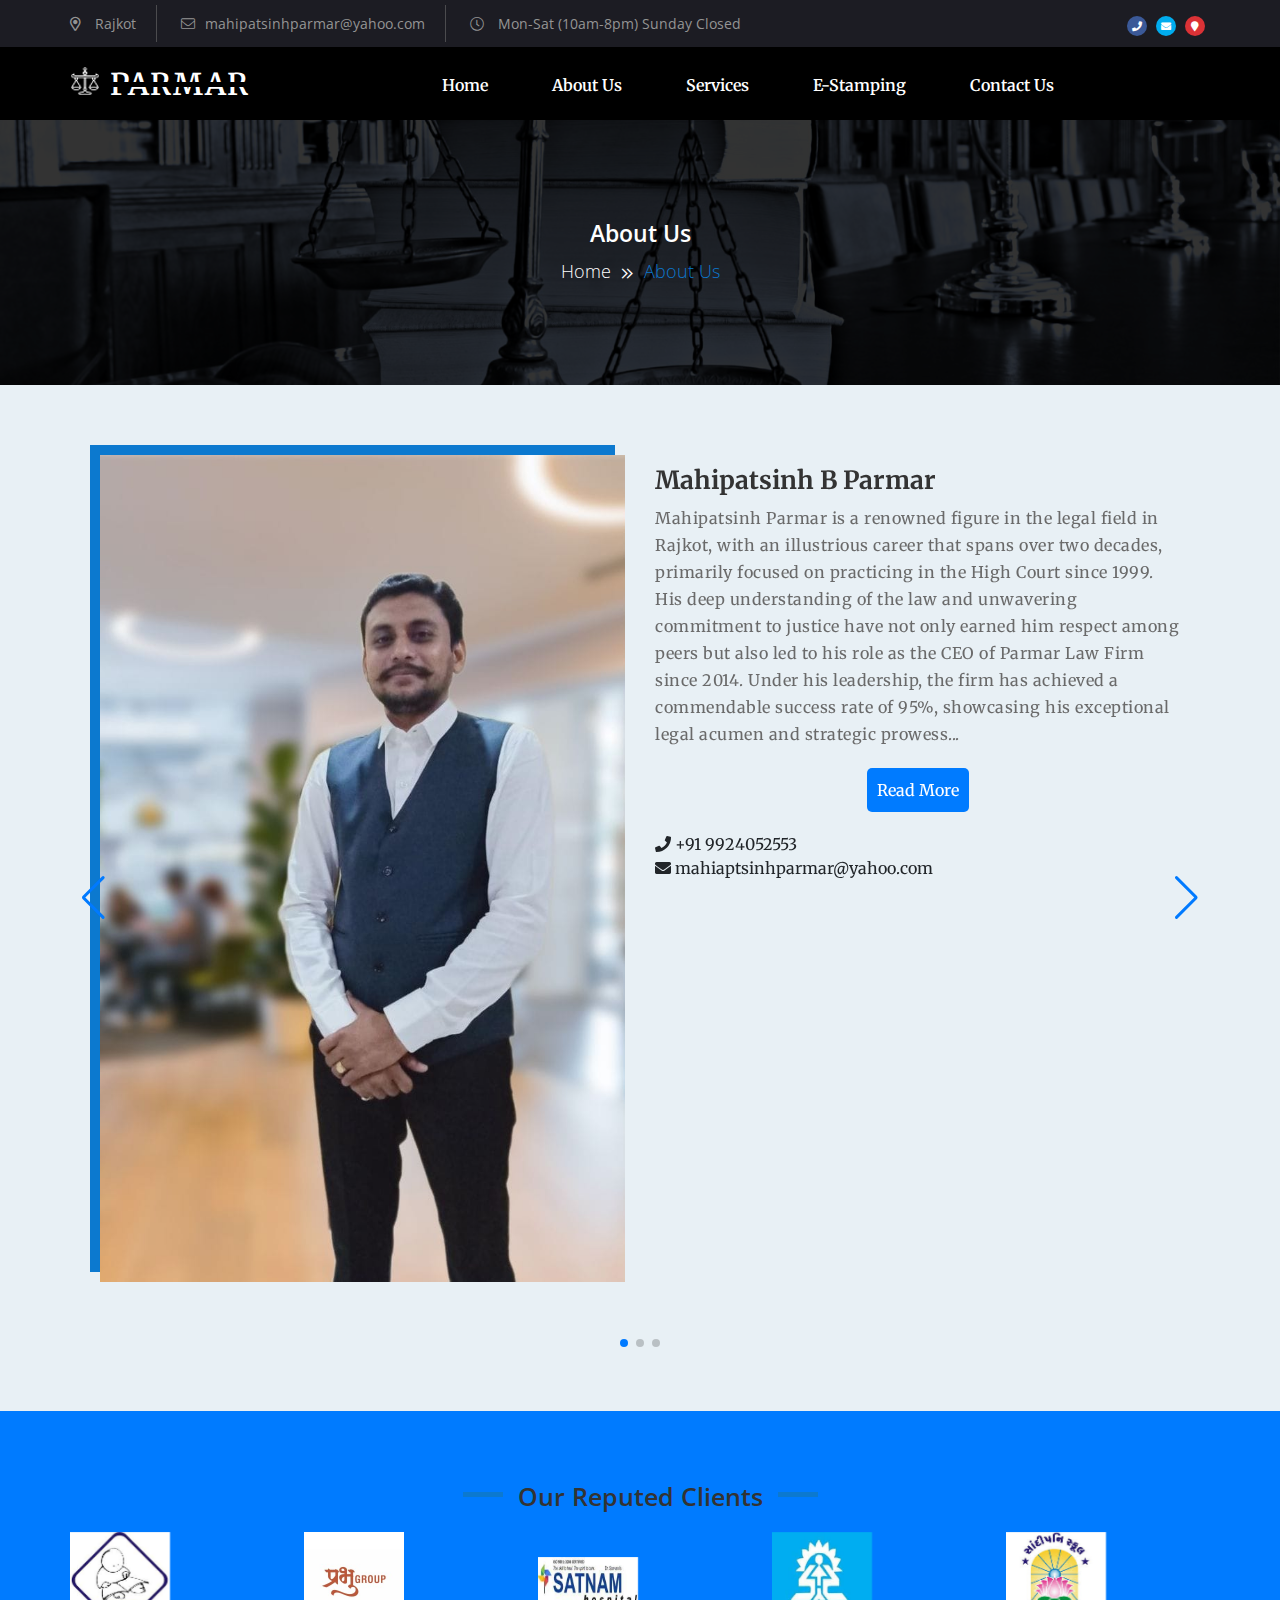
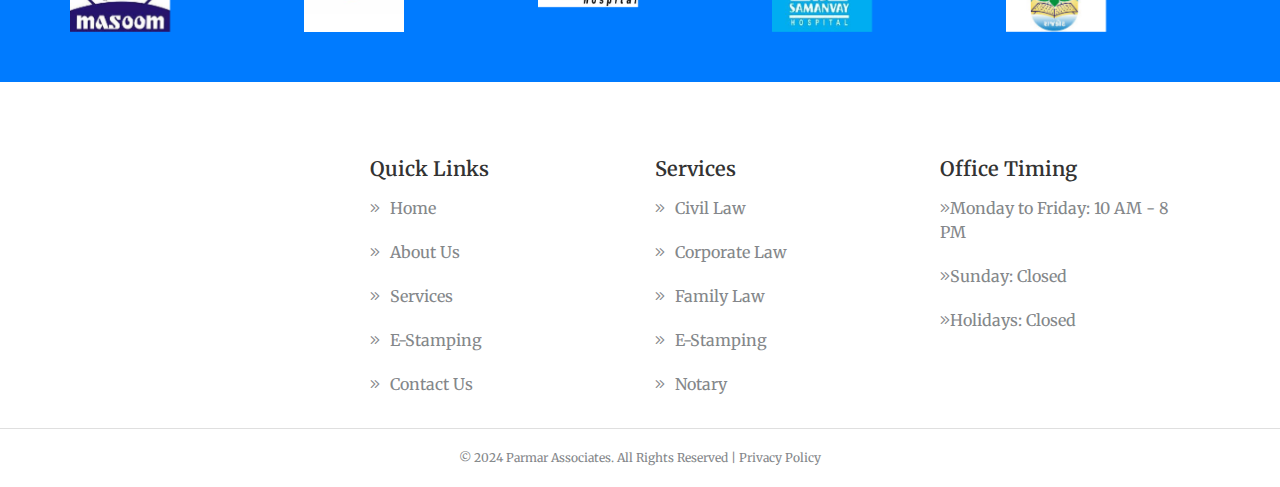
==== commit 65fa086c: "Complete Website" ====
--- a/bootstrap-lawyer-template-free-download/about-us.html
+++ b/bootstrap-lawyer-template-free-download/about-us.html
@@ -22,14 +22,14 @@
                     <div class="top-use-sec">
                         <ol>
                             <li><i class="far fa-map-marker-alt"></i> Rajkot</li>
-                            <li><i class="fal fa-envelope"></i>mahipatsinhparmar@gmail.com</li>
+                            <li><i class="fal fa-envelope"></i>mahipatsinhparmar@yahoo.com</li>
                             <li><i class="fal fa-clock"></i> Mon-Sat (10am-8pm) Sunday Closed</li>
                         </ol>
                         <div class="top-social">
                             <ul>
-                                <li><i class="fas fa-phone"></i></li> <!-- Updated for phone -->
-                                <li><i class="fas fa-envelope"></i></li>
-                                <li><a href="https://www.google.com/maps/dir//Accurate+Square,+ACCURATE+SQUARE,+Nr+ATUL+MOTORS,+Tagore+Rd,+GIDC+UdhyogNagar,+Bhakti+Nagar,+Rajkot,+Gujarat+360002,+India/@22.2834479,70.7929399,19z/data=!4m17!1m7!3m6!1s0x3959cbda35b90e2b:0x4c82ea617915c2b4!2sAccurate+Square!8m2!3d22.2834467!4d70.7935836!16s%2Fg%2F11fd486b8y!4m8!1m0!1m5!1m1!1s0x3959cbda35b90e2b:0x4c82ea617915c2b4!2m2!1d70.7935836!2d22.2834467!3e3?entry=ttu"> <i class="fa fa-map-marker" href=""></i> </a></li>
+                                <li><a href="tel:+91 9924052553"><i class="fas fa-phone" style="color: white !important;"></i></a></li> <!-- Updated for phone -->
+                                <li><a href="mailto:mahipatsinhparmar@yahoo.com"><i class="fas fa-envelope" style="color: white !important;"></i></a></li>
+                                <li><a href="https://www.google.com/maps/dir//Accurate+Square,+ACCURATE+SQUARE,+Nr+ATUL+MOTORS,+Tagore+Rd,+GIDC+UdhyogNagar,+Bhakti+Nagar,+Rajkot,+Gujarat+360002,+India/@22.2834479,70.7929399,19z/data=!4m17!1m7!3m6!1s0x3959cbda35b90e2b:0x4c82ea617915c2b4!2sAccurate+Square!8m2!3d22.2834467!4d70.7935836!16s%2Fg%2F11fd486b8y!4m8!1m0!1m5!1m1!1s0x3959cbda35b90e2b:0x4c82ea617915c2b4!2m2!1d70.7935836!2d22.2834467!3e3?entry=ttu"> <i class="fa fa-map-marker" href="" style="color: white !important;"></i> </a></li>
                             </ul>
                         </div>
                     </div>
@@ -42,7 +42,7 @@
                 <div class="row">
                     <div class="nav">
                         <div class="logo">
-                            <h1>Lawyers</h1>
+                            <h1 style="font-size: 30px !important;">Parmar</h1>
                         </div>
 
                         <div class="menu-toggle"></div>
@@ -52,7 +52,7 @@
                                     <li><a href="index.html">Home</a></li>
                                     <li><a href="about-us.html">About Us</a></li>
                                     <li><a href="services.html">Services</a></li>
-                                    <li><a href="blog.html">E-Stamping</a></li>
+                                    <li><a href="Notary.html">E-Stamping</a></li>
                                     <li><a href="contact-us.html">Contact us</a></li>
                                 </ul>
                             </div>
@@ -199,60 +199,44 @@
     });
 </script>
 
+<section class="bg-01"  style="background-color: #007BFF !important;">
+    <div class="container">
+        <div class="row">
+            <div class="heading-items   " >
+                <h2>Our Reputed Clients</h2>
+            </div>
+            <!-- Swiper -->
+            <div class="swiper ClientSwiper">
+                <div class="swiper-wrapper">
+                    <!-- Repeat for each client logo -->
+                    <div class="swiper-slide"><img src="assets\images\masoom-logo.jpg" alt="Client 1 Logo" style="height: 100px; width: 100px;"></div>
+                    <div class="swiper-slide"><img src="assets\images\prabhu-logo.jpg" alt="Client 2 Logo" style="height: 100px; width: 100px;"></div>
+                    <div class="swiper-slide"><img src="assets\images\satnam-logo.jpg" alt="Client 3 Logo" style="height: 50px; width: 100px; margin-top: 25px;"></div>
+                    <div class="swiper-slide"><img src="assets\images\samanvay-rajkot.jpg" alt="Client 3 Logo" style="height: 100px; width: 100px;"></div>
+                    <div class="swiper-slide"><img src="assets\images\sandipani-logo.jpg" alt="Client 3 Logo" style="height: 100px; width: 100px;"></div>
+                    <div class="swiper-slide"><img src="assets\images\viral-logo.jpg" alt="Client 3 Logo" style="height: 100px; width: 100px;"></div>
+                    <div class="swiper-slide"><img src="assets\images\zoopy-logo.jpg" alt="Client 8 Logo" style="height: 50px; width: 100px; margin-top: 25px;"></div>
+                    <div class="swiper-slide"><img src="assets\images\Shiv-logo.png" alt="Client 7 Logo" style="height: 100px; width: 100px;"></div>
+                </div>
+            </div>
+        </div>
+    </div>
+</section>
+<script>
+    var swiper = new Swiper('.ClientSwiper', {
+        slidesPerView: 5,
+        spaceBetween: 30,
+        loop: true,
+        autoplay: {
+            delay: 2000,
+            disableOnInteraction: false,
+        },
+    });
+</script>
+
+
 
     
-
-
-    <!-- <section class="bg-06">
-        <div class="container">
-            <div class="row">
-               <div class="text-main d-flex">
-                   <div class="sub-main">
-                       <div class="image-card">
-                           <img src="assets//images/1.png">
-                       </div>
-                   </div>
-                   <div class="sub-main">
-                       
-                   </div>
-               </div> 
-            </div>
-        </div>
-    </section> -->
-
-    
-
-    <section class="bg-05">
-        <div class="container">
-            <div class="row">
-                <div class="send-main">
-                    <div class="content-sen">
-                        <h2>DON'T MISS OUT</h2>
-                        <p>Tech updates, news, events etc. are now just a click away. 
-                          Sign-up and see how we bring relevant information to your inbox.</p>
-                    </div>
-                    <div class="end-buttons">
-                        <form>
-                            <div class="input-group">
-                                <div class="input-group-prepend">
-                                    <span class="input-group-text">
-                                        <i class="fas fa-envelope"></i>
-                                    </span>
-                                </div>
-                                <input type="text" class="form-control" aria-label="" id="" placeholder="Enter Your Email">
-                                <div class="input-group-append">
-                                    <button class="btn sendbutton" id="" type="button">SUBMIT NOW</button>
-                                </div>
-                            </div>
-                        </form>
-
-                        <p>We don’t spam or share your email with others. We ensure complete confidentiality of your data and are 
-                            committed to serving information that is personalized and relevant to you.</p>
-                    </div>
-                </div>
-            </div>
-        </div>
-    </section>
 
     <footer>
         <div class="container">
@@ -268,7 +252,7 @@
                             <li><a href="index.html"><i class="fal fa-angle-double-right"></i>Home</a></li>
                             <li><a href="about-us.html"><i class="fal fa-angle-double-right"></i>About Us</a></li>
                             <li><a href="services.html"><i class="fal fa-angle-double-right"></i>Services</a></li>
-                            <li><a href="index.html"><i class="fal fa-angle-double-right"></i>Blog</a></li>
+                            <li><a href="Notary.html"><i class="fal fa-angle-double-right"></i>E-Stamping</a></li>
                             <li><a href="contact-us.html"><i class="fal fa-angle-double-right"></i>Contact Us</a></li>
                         </ol>
                     </div>
@@ -277,10 +261,11 @@
                     <div class="footer-content">
                         <h2>Services</h2>
                         <ol>
-                            <li><a href="#"><i class="fal fa-angle-double-right"></i>Civil Law</a></li>
-                            <li><a href="#"><i class="fal fa-angle-double-right"></i>Family Law</a></li>
-                            <li><a href="#"><i class="fal fa-angle-double-right"></i>E-Stamping</a></li>
-                            <li><a href="#"><i class="fal fa-angle-double-right"></i>Notary</a></li>
+                            <li><a href="services.html"><i class="fal fa-angle-double-right"></i>Civil Law</a></li>
+                            <li><a href="services.html"><i class="fal fa-angle-double-right"></i>Corporate Law</a></li>
+                            <li><a href="services.html"><i class="fal fa-angle-double-right"></i>Family Law</a></li>
+                            <li><a href="Notary.html #E-Stamping"><i class="fal fa-angle-double-right"></i>E-Stamping</a></li>
+                            <li><a href="Notary.html #notary"><i class="fal fa-angle-double-right"></i>Notary</a></li>
                         </ol>
                     </div>
                 </div>
--- a/bootstrap-lawyer-template-free-download/assets/css/style.css
+++ b/bootstrap-lawyer-template-free-download/assets/css/style.css
@@ -7,6 +7,7 @@
   padding: 0px;
   font-family: 'Merriweather', serif; }
 
+  
 * {
   margin: 0px;
   padding: 0px;
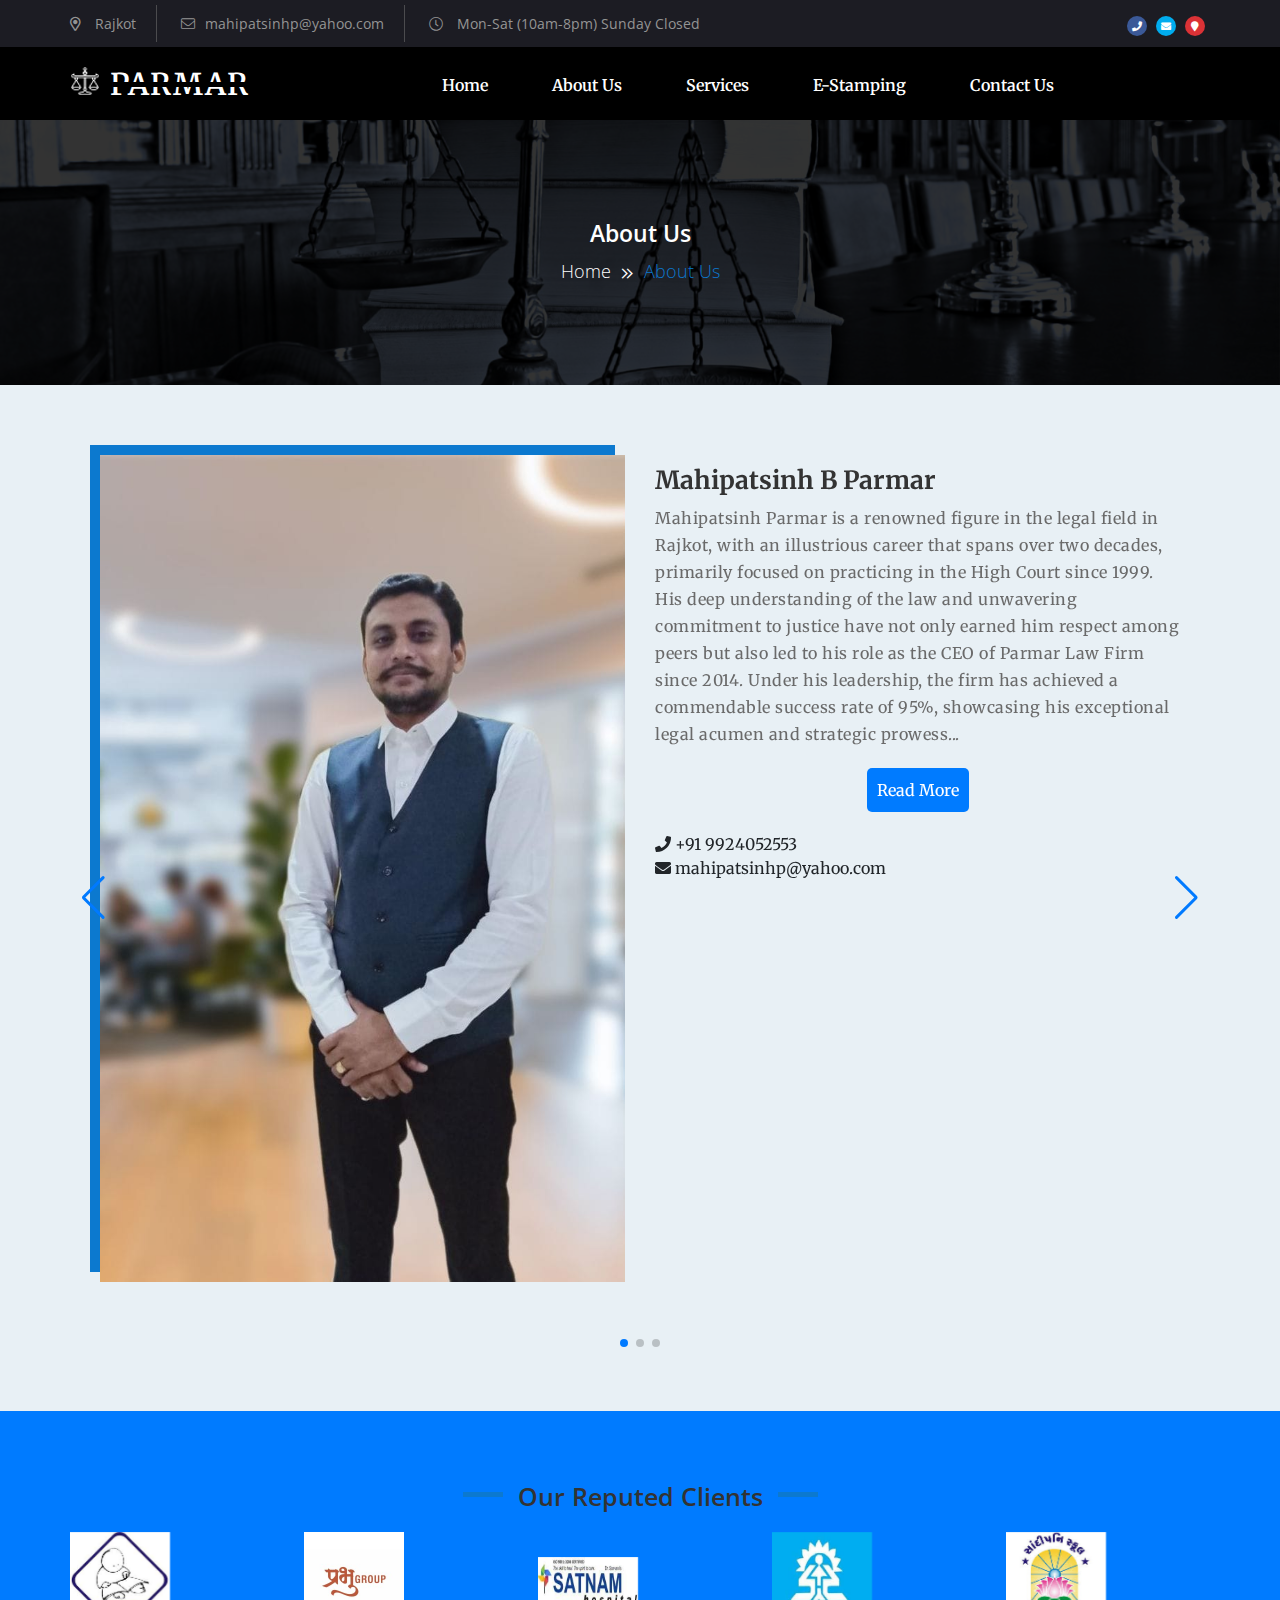
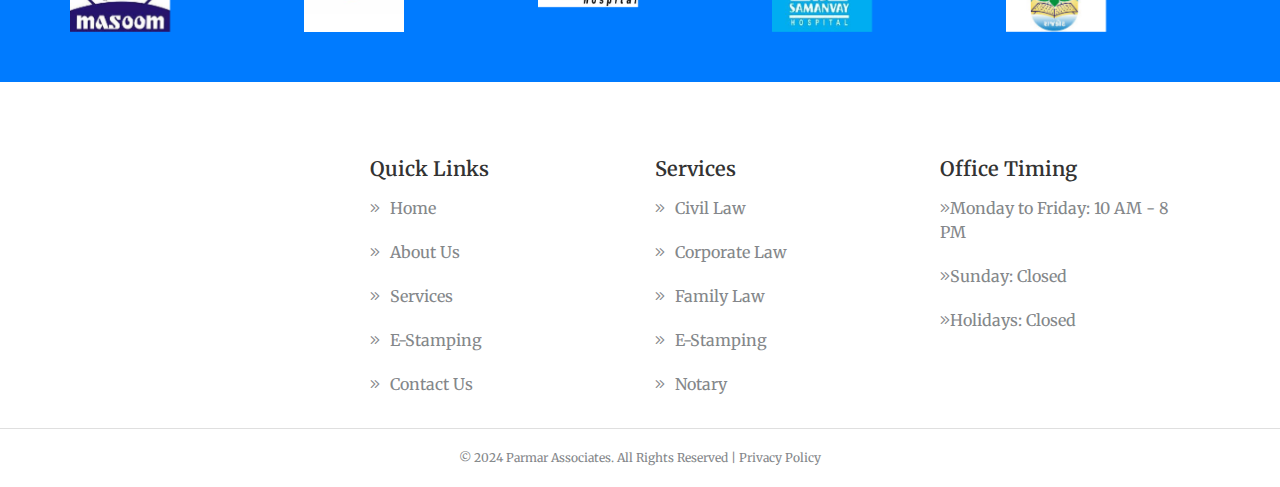
==== commit 57757f65: "change in mail address" ====
--- a/bootstrap-lawyer-template-free-download/about-us.html
+++ b/bootstrap-lawyer-template-free-download/about-us.html
@@ -22,13 +22,13 @@
                     <div class="top-use-sec">
                         <ol>
                             <li><i class="far fa-map-marker-alt"></i> Rajkot</li>
-                            <li><i class="fal fa-envelope"></i>mahipatsinhparmar@yahoo.com</li>
+                            <li><i class="fal fa-envelope"></i>mahipatsinhp@yahoo.com</li>
                             <li><i class="fal fa-clock"></i> Mon-Sat (10am-8pm) Sunday Closed</li>
                         </ol>
                         <div class="top-social">
                             <ul>
                                 <li><a href="tel:+91 9924052553"><i class="fas fa-phone" style="color: white !important;"></i></a></li> <!-- Updated for phone -->
-                                <li><a href="mailto:mahipatsinhparmar@yahoo.com"><i class="fas fa-envelope" style="color: white !important;"></i></a></li>
+                                <li><a href="mailto:mahipatsinhp@yahoo.com"><i class="fas fa-envelope" style="color: white !important;"></i></a></li>
                                 <li><a href="https://www.google.com/maps/dir//Accurate+Square,+ACCURATE+SQUARE,+Nr+ATUL+MOTORS,+Tagore+Rd,+GIDC+UdhyogNagar,+Bhakti+Nagar,+Rajkot,+Gujarat+360002,+India/@22.2834479,70.7929399,19z/data=!4m17!1m7!3m6!1s0x3959cbda35b90e2b:0x4c82ea617915c2b4!2sAccurate+Square!8m2!3d22.2834467!4d70.7935836!16s%2Fg%2F11fd486b8y!4m8!1m0!1m5!1m1!1s0x3959cbda35b90e2b:0x4c82ea617915c2b4!2m2!1d70.7935836!2d22.2834467!3e3?entry=ttu"> <i class="fa fa-map-marker" href="" style="color: white !important;"></i> </a></li>
                             </ul>
                         </div>
@@ -105,7 +105,7 @@
                                          </script>
                                          <ol>
                                             <li><i class="fas fa-phone"></i> +91 9924052553</li> <!-- Updated for phone -->
-                                            <li><i class="fas fa-envelope"></i> mahiaptsinhparmar@yahoo.com</li>
+                                            <li><i class="fas fa-envelope"></i> mahipatsinhp@yahoo.com</li>
                                         </ol>
                                     </div>
                                 </div>
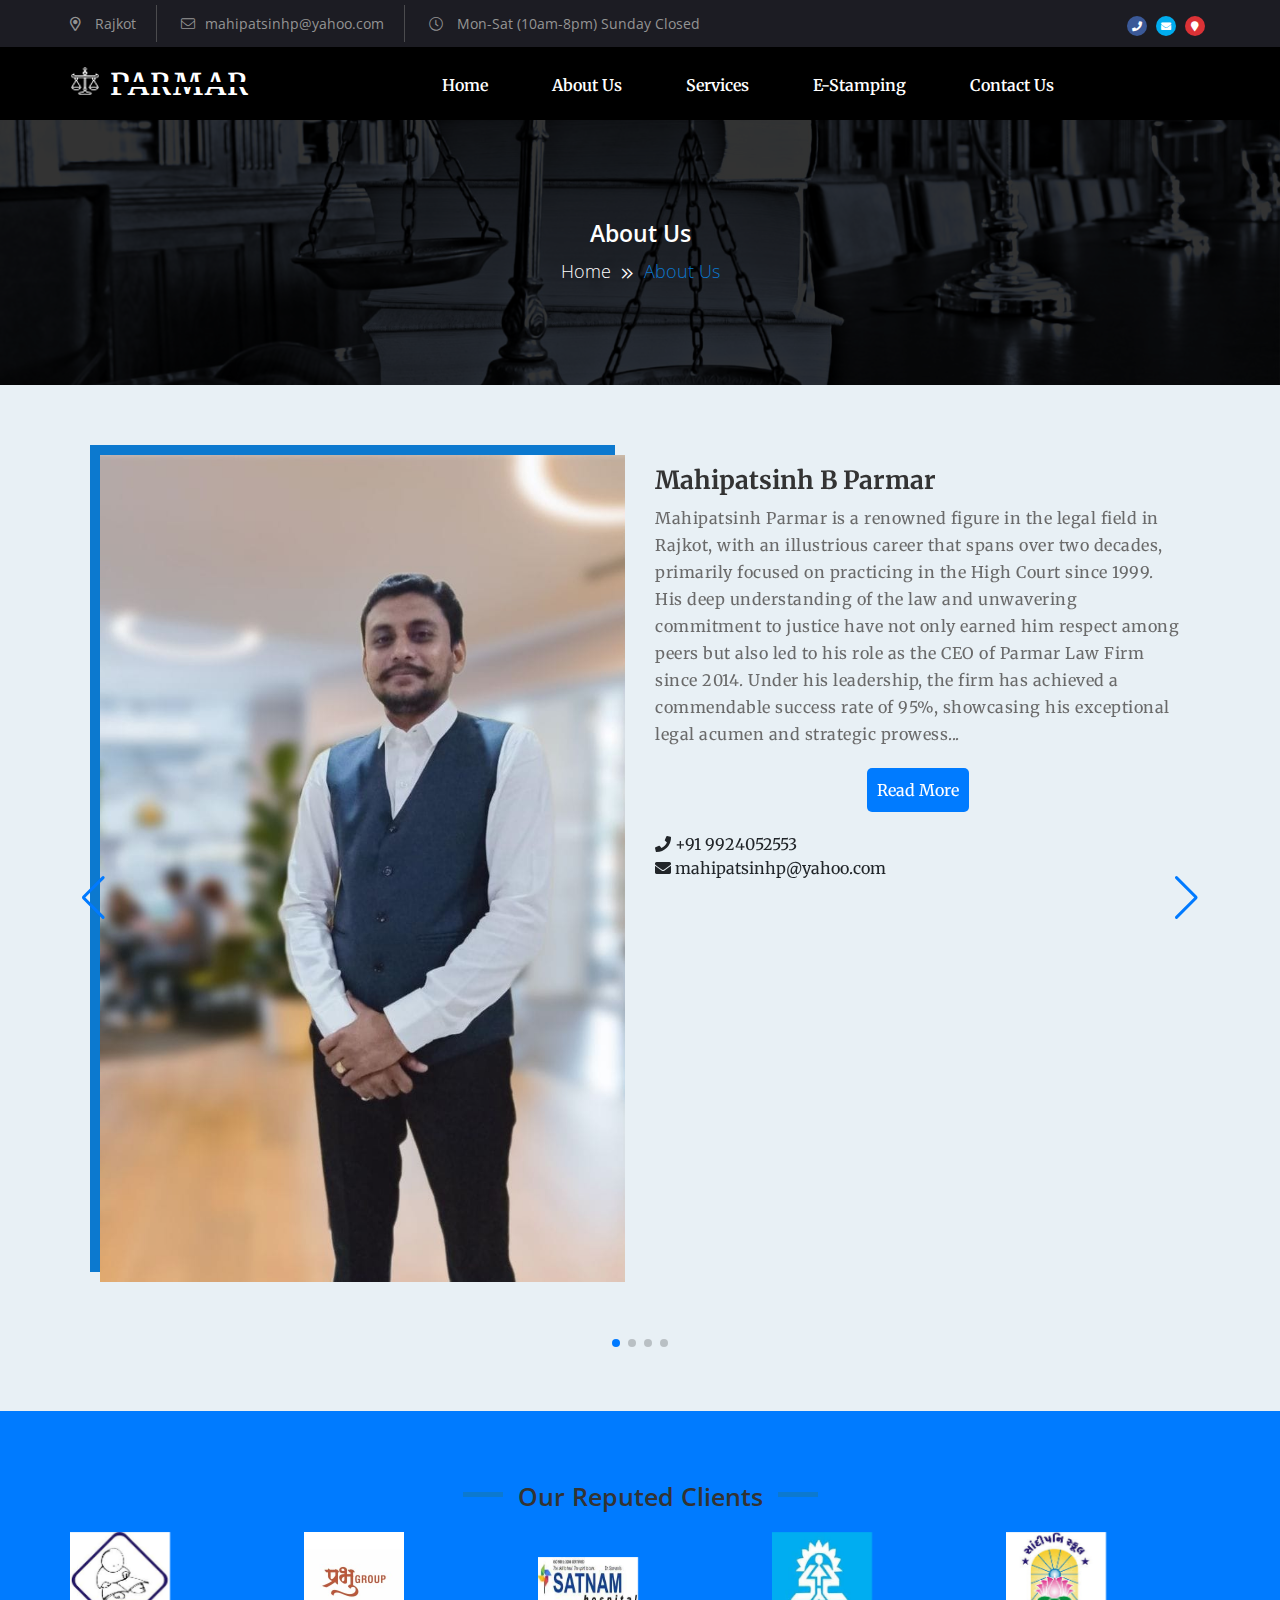
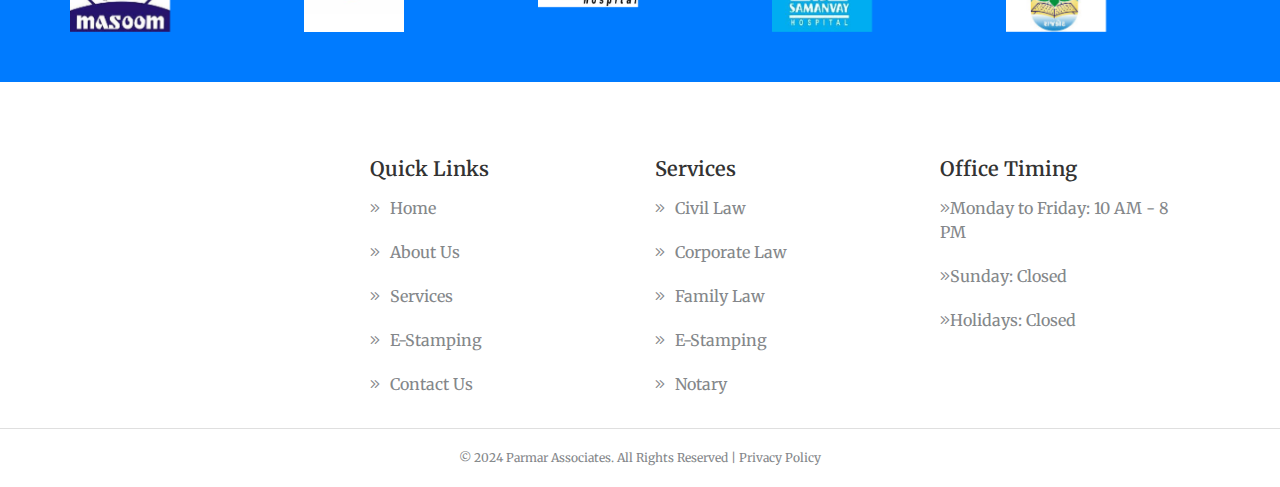
==== commit a8b3fda0: "attorney addition" ====
--- a/bootstrap-lawyer-template-free-download/about-us.html
+++ b/bootstrap-lawyer-template-free-download/about-us.html
@@ -93,7 +93,7 @@
                                     <div class="abt-content-card">
                                         <h2>Mahipatsinh B Parmar</h2>
                                         <p id="shortText1">Mahipatsinh Parmar is a renowned figure in the legal field in Rajkot, with an illustrious career that spans over two decades, primarily focused on practicing in the High Court since 1999. His deep understanding of the law and unwavering commitment to justice have not only earned him respect among peers but also led to his role as the CEO of Parmar Law Firm since 2014. Under his leadership, the firm has achieved a commendable success rate of 95%, showcasing his exceptional legal acumen and strategic prowess...</p>
-                                        <p id="fullText1" style="display: none;">Mahipatsinh Parmar is a renowned figure in the legal field in Rajkot, with an illustrious career that spans over two decades, primarily focused on practicing in the High Court since 1999. His deep understanding of the law and unwavering commitment to justice have not only earned him respect among peers but also led to his role as the CEO of Parmar Law Firm since 2014. Under his leadership, the firm has achieved a commendable success rate of 95%, showcasing his exceptional legal acumen and strategic prowess. This outstanding success rate is a testament to his skillful handling of complex legal matters and his dedication to achieving the best outcomes for his clients. In 2018, Mahipatsinh's expertise and ethical standing were further recognized when he was appointed as a notary by the Government of India. This role underscores his integrity and the trust placed in him by governmental authorities, allowing him to administer oaths, attest signatures, and perform other acts varying from jurisdiction to jurisdiction.Mahipatsinh's journey into the legal profession is rooted in a solid academic foundation. After completing his Bachelor of Arts, he pursued an LL.B, a decision that set him on the path to becoming the legal authority he is today. His academic journey provided him with a thorough understanding of legal principles and practices, equipping him with the knowledge and skills necessary to navigate the complexities of the legal system. Throughout his career, Mahipatsinh Parmar has demonstrated a profound commitment to the law, characterized by his meticulous approach to case analysis, his ability to construct compelling legal arguments, and his unwavering dedication to serving justice.</p>
+                                        <p id="fullText1" style="display: none;">Mahipatsinh Parmar is a renowned figure in the legal field in Rajkot, with an illustrious career that spans over two decades, primarily focused on practicing in the High Court since 1999. His deep understanding of the law and unwavering commitment to justice have not only earned him respect among peers but also led to his role as the CEO of Parmar Law Firm since 2014. Under his leadership, the firm has achieved a commendable success rate of 95%, showcasing his exceptional legal acumen and strategic prowess. This outstanding success rate is a testament to his skillful handling of complex legal matters and his dedication to achieving the best outcomes for his clients. In 2018, Mahipatsinh's expertise and ethical standing were further recognized when he was appointed as a notary by the Government of India. This role underscores his integrity and the trust placed in him by governmental authorities, allowing him to administer oaths, attest signatures, and perform other acts varying from jurisdiction to jurisdiction.Mahipatsinh's journey into the legal profession is rooted in a solid academic foundation. After completing his Bachelor of Commerce, he pursued an LL.B, a decision that set him on the path to becoming the legal authority he is today. His academic journey provided him with a thorough understanding of legal principles and practices, equipping him with the knowledge and skills necessary to navigate the complexities of the legal system. Throughout his career, Mahipatsinh Parmar has demonstrated a profound commitment to the law, characterized by his meticulous approach to case analysis, his ability to construct compelling legal arguments, and his unwavering dedication to serving justice.</p>
                                         <span><button id="learnMoreBtn1">Read More</button></span>
                                         <script>
                                             document.getElementById("learnMoreBtn1").addEventListener("click", function() {
@@ -102,8 +102,8 @@
                                             this.style.display = "none"; // Hide the "Learn More" button
                                             mySwiper.autoplay.stop(); // Stop the Swiper autoplay
                                             });
-                                         </script>
-                                         <ol>
+                                        </script>
+                                        <ol>
                                             <li><i class="fas fa-phone"></i> +91 9924052553</li> <!-- Updated for phone -->
                                             <li><i class="fas fa-envelope"></i> mahipatsinhp@yahoo.com</li>
                                         </ol>
@@ -111,17 +111,18 @@
                                 </div>
                             </div>
                         </div>
-                        <!-- Slide 2 and 3 structured similarly -->
-                        <div class="swiper-slide"><div class="abt-main d-flex">
-                            <div class="abt-spirit">
-                                <div class="image-box">
-                                    <img src="assets/images/about-image-2-min.jpg" alt="About Image 1">
-                                </div>
-                            </div>
-                            <div class="abt-spirit">
-                                <div class="abt-content-card">
-                                    <h2>Bhavsinh J Parmar</h2>
-                                    <p id="shortText2">Bhavsinh Parmar stands as the Managing Director of the firm, a role in which he channels his vast reservoir of knowledge and experience to guide and inspire. His career trajectory is marked by a distinguished and extensive service of over forty years as a government officer within the Rajkot District Court. This tenure not only honed his legal acumen but also solidified his reputation as a stalwart in the legal community, revered for his integrity, expertise, and profound commitment to the principles of justice...</p>
+                        <!-- Slide 2 -->
+                        <div class="swiper-slide">
+                            <div class="abt-main d-flex">
+                                <div class="abt-spirit">
+                                    <div class="image-box">
+                                        <img src="assets/images/about-image-2-min.jpg" alt="About Image 2">
+                                    </div>
+                                </div>
+                                <div class="abt-spirit">
+                                    <div class="abt-content-card">
+                                        <h2>Bhavsinh J Parmar</h2>
+                                        <p id="shortText2">Bhavsinh Parmar stands as the Managing Director of the firm, a role in which he channels his vast reservoir of knowledge and experience to guide and inspire. His career trajectory is marked by a distinguished and extensive service of over forty years as a government officer within the Rajkot District Court. This tenure not only honed his legal acumen but also solidified his reputation as a stalwart in the legal community, revered for his integrity, expertise, and profound commitment to the principles of justice...</p>
                                         <p id="fullText2" style="display: none;">Bhavsinh Parmar stands as the Managing Director of the firm, a role in which he channels his vast reservoir of knowledge and experience to guide and inspire. His career trajectory is marked by a distinguished and extensive service of over forty years as a government officer within the Rajkot District Court. This tenure not only honed his legal acumen but also solidified his reputation as a stalwart in the legal community, revered for his integrity, expertise, and profound commitment to the principles of justice. Upon reaching the milestone of retirement at the age of 60, a threshold mandated for government service, Bhavsinh did not see this as an endpoint but rather a transition. With a spirit undimmed by years and an unwavering passion for the law, he embarked on a new chapter in the Rajkot Civil Court. Over the past decade, he has devoted himself to private practice, where his deep-seated understanding of legal intricacies and procedures continues to bring unparalleled value to his clients. His advocacy in the civil court is characterized by a meticulous approach to case preparation, a strategic mindset, and a tireless dedication to securing the best possible outcomes for those he represents. Bhavsinh's legal prowess is underpinned by a solid educational foundation, having achieved degrees in B.A. and L.L.B. This scholarly background has equipped him with a comprehensive grasp of the law, enabling him to navigate the complexities of the legal system with adeptness and precision. His transition from a government official to a venerated private practitioner in the civil courts serves as a vivid illustration of his lifelong commitment to the legal profession and his relentless pursuit of excellence. As a senior figure within the legal community, Bhavsinh Parmar embodies the virtues of wisdom, patience, and mentorship. His journey reflects not just a personal achievement but also a legacy of contributing to the fabric of the legal profession.</p>
                                         <span><button id="learnMoreBtn2">Read More</button></span>
                                         <script>
@@ -131,43 +132,75 @@
                                             this.style.display = "none"; // Hide the "Learn More" button
                                             mySwiper.autoplay.stop(); // Stop the Swiper autoplay
                                             });
-                                         </script> 
-                                         <ol>
+                                        </script>
+                                        <ol>
                                             <li><i class="fas fa-phone"></i> +91 9824416217</li> <!-- Updated for phone -->
                                             <li><i class="fas fa-envelope"></i> bhavsinhparmar@gmail.com</li>
                                         </ol>
-                                </div>
-                            </div>
-                        </div>
-                    </div>
-                        <div class="swiper-slide"><div class="abt-main d-flex">
-                            <div class="abt-spirit">
-                                <div class="image-box">
-                                    <img src="assets/images/about-image-3-min.jpg" alt="About Image 1">
-                                </div>
-                            </div>
-                            <div class="abt-spirit">
-                                <div class="abt-content-card">
-                                    <h2>Atul R Bhatti</h2>
-                                    <p id="shortText3">Atul Bhatti’s career journey, marked by versatility and depth, showcases his exceptional transition from the financial sector to law, coupled with an ongoing role as a financial advisor. As a Branch Manager at HDFC Bank, India's leading private sector bank, for two decades, he distinguished himself through outstanding leadership and contributions to the bank's growth, earning widespread accolades. Choosing to retire from HDFC was a pivotal moment, steering him towards new professional horizons in the legal field...</p>
+                                    </div>
+                                </div>
+                            </div>
+                        </div>
+                        <!-- Slide 3 -->
+                        <div class="swiper-slide">
+                            <div class="abt-main d-flex">
+                                <div class="abt-spirit">
+                                    <div class="image-box">
+                                        <img src="assets/images/about-image-3-min.jpg" alt="About Image 3">
+                                    </div>
+                                </div>
+                                <div class="abt-spirit">
+                                    <div class="abt-content-card">
+                                        <h2>Atul R Bhatti</h2>
+                                        <p id="shortText3">Atul Bhatti’s career journey, marked by versatility and depth, showcases his exceptional transition from the financial sector to law, coupled with an ongoing role as a financial advisor. As a Branch Manager at HDFC Bank, India's leading private sector bank, for two decades, he distinguished himself through outstanding leadership and contributions to the bank's growth, earning widespread accolades. Choosing to retire from HDFC was a pivotal moment, steering him towards new professional horizons in the legal field...</p>
                                         <p id="fullText3" style="display: none;">Atul Bhatti’s career journey, marked by versatility and depth, showcases his exceptional transition from the financial sector to law, coupled with an ongoing role as a financial advisor. As a Branch Manager at HDFC Bank, India's leading private sector bank, for two decades, he distinguished himself through outstanding leadership and contributions to the bank's growth, earning widespread accolades. Choosing to retire from HDFC was a pivotal moment, steering him towards new professional horizons in the legal field. Now practicing law at the Rajkot District Court for five years, Atul has skillfully applied his knowledge from a B.Com L.L.B degree to specialize in cases that blur the lines between finance and law. This shift underscores a broader narrative of adapting expertise from one domain to enrich another, maintaining his unwavering commitment to excellence. In addition to his legal practice, Atul’s role as a financial advisor within the Parmar Law Firm allows him to offer a unique blend of financial insight and legal advice, further enhancing the firm’s capability to serve its clients effectively. Atul Bhatti embodies resilience, adaptability, and the spirit of lifelong learning, making notable contributions across the banking, legal, and financial advisory landscapes. His multifaceted career, underscored by a dedication to serving clients with a dual perspective of finance and law, positions him as a remarkable asset to the Parmar Law Firm and the broader professional community.</p>
                                         <span><button id="learnMoreBtn3">Read More</button></span>
-                                      <script>
-                                         document.getElementById("learnMoreBtn3").addEventListener("click", function() {
-                                         document.getElementById("fullText3").style.display = "block"; // Show the full text
-                                         document.getElementById("shortText3").style.display = "none"; // Hide the short text
-                                         this.style.display = "none"; // Hide the "Learn More" button
-                                         mySwiper.autoplay.stop(); // Stop the Swiper autoplay
-                                         });
-                                      </script>
-                                      <ol>
-                                        <li><i class="fas fa-phone"></i> +91 9824220868</li> <!-- Updated for phone -->
-                                        <li><i class="fas fa-envelope"></i> atulbhatti76@gmail.com</li>
-                                    </ol>
-                                </div>
-                            </div>
-                        </div>
-                    </div>
+                                        <script>
+                                            document.getElementById("learnMoreBtn3").addEventListener("click", function() {
+                                            document.getElementById("fullText3").style.display = "block"; // Show the full text
+                                            document.getElementById("shortText3").style.display = "none"; // Hide the short text
+                                            this.style.display = "none"; // Hide the "Learn More" button
+                                            mySwiper.autoplay.stop(); // Stop the Swiper autoplay
+                                            });
+                                        </script>
+                                        <ol>
+                                            <li><i class="fas fa-phone"></i> +91 9824220868</li> <!-- Updated for phone -->
+                                            <li><i class="fas fa-envelope"></i> atulbhatti76@gmail.com</li>
+                                        </ol>
+                                    </div>
+                                </div>
+                            </div>
+                        </div>
+                        <!-- Slide 4 - New Slide for Kishorsinh Bhatti -->
+                        <div class="swiper-slide">
+                            <div class="abt-main d-flex">
+                                <div class="abt-spirit">
+                                    <div class="image-box">
+                                        <img src="assets/images/about-image-4-min.jpg" alt="About Image 4">
+                                    </div>
+                                </div>
+                                <div class="abt-spirit">
+                                    <div class="abt-content-card">
+                                        <h2>Kishorsinh Bhatti</h2>
+                                        <p id="shortText4">Kishorsinh Bhatti is an esteemed senior advocate in our firm with a distinguished career spanning over 40 years, primarily focusing on civil laws, succession laws, labour laws, and taxation laws. His extensive experience and academic credentials, including a Bachelor of Commerce, LL.B., Diploma in Labour Laws and Practices (D.LL.P.), and Diploma in Taxation Laws and Practices (D.T.L.P.), have established him as a leading authority in these areas...</p>
+                                        <p id="fullText4" style="display: none;">Kishorsinh Bhatti is an esteemed senior advocate in our firm with a distinguished career spanning over 40 years, primarily focusing on civil laws, succession laws, labour laws, and taxation laws. His extensive experience and academic credentials, including a Bachelor of Commerce, LL.B., Diploma in Labour Laws and Practices (D.LL.P.), and Diploma in Taxation Laws and Practices (D.T.L.P.), have established him as a leading authority in these areas. As a dedicated legal professional, Kishorsinh has developed a reputation for his profound understanding of the law and his ability to handle complex legal challenges effectively. His approach to legal practice combines a deep analytical mindset with a commitment to providing just and equitable solutions for his clients, which has led to numerous successful outcomes. Over the decades, Kishorsinh's expertise has been continuously recognized by his peers and clients alike, making him a trusted name in the legal community. His role in advocating for fair legal practices and his involvement in various high-profile cases have underscored his dedication to upholding the law and serving his clients with integrity and professionalism. Throughout his career, Kishorsinh Bhatti has remained committed to excellence, demonstrating his skills in navigating intricate legal issues and his unwavering dedication to justice.</p>
+                                        <span><button id="learnMoreBtn4">Read More</button></span>
+                                        <script>
+                                            document.getElementById("learnMoreBtn4").addEventListener("click", function() {
+                                            document.getElementById("fullText4").style.display = "block"; // Show the full text
+                                            document.getElementById("shortText4").style.display = "none"; // Hide the short text
+                                            this.style.display = "none"; // Hide the "Learn More" button
+                                            mySwiper.autoplay.stop(); // Stop the Swiper autoplay
+                                            });
+                                        </script>
+                                        <ol>
+                                            <li><i class="fas fa-phone"></i> +91 9825012345</li> <!-- Updated for phone -->
+                                            <li><i class="fas fa-envelope"></i> kishorsinhbhatti@example.com</li>
+                                        </ol>
+                                    </div>
+                                </div>
+                            </div>
+                        </div>
                     </div>
                     <!-- Add Pagination -->
                     <div class="swiper-pagination"></div>
@@ -178,6 +211,7 @@
             </div>
         </div>
     </section>
+    
     <script src="https://unpkg.com/swiper/swiper-bundle.min.js"></script>
 <script>
     var mySwiper = new Swiper('.mySwiper', {
--- a/bootstrap-lawyer-template-free-download/assets/css/style.css
+++ b/bootstrap-lawyer-template-free-download/assets/css/style.css
@@ -36,7 +36,7 @@
 
 a:hover {
   text-decoration: none; }
-  #learnMoreBtn1, #learnMoreBtn2, #learnMoreBtn3 {
+  #learnMoreBtn1, #learnMoreBtn2, #learnMoreBtn3, #learnMoreBtn4 {
     cursor: pointer; /* Ensures the hand cursor appears on hover */
     padding: 10px;
     background-color: #007bff; /* Bootstrap primary blue for consistency */
@@ -46,7 +46,7 @@
     transition: background-color 0.3s ease; /* Smooth transition for hover effect */
   }
   
-  #learnMoreBtn1:hover, #learnMoreBtn2:hover, #learnMoreBtn3:hover {
+  #learnMoreBtn1:hover, #learnMoreBtn2:hover, #learnMoreBtn3:hover, #learnMoreBtn4:hover {
     background-color: #0056b3; /* Darker shade of blue on hover for feedback */
   }
 
@@ -620,7 +620,7 @@
 .bg-02 .main-team-card .team-setup {
     margin: 0 10px 20px; /* Adjust margins for spacing */
     padding: 10px;
-    width: calc(33.333% - 20px); /* Adjust width to fit three items per row, accounting for margin */
+    width: calc(25% - 20px); /* Adjust width to fit three items per row, accounting for margin */
     box-sizing: border-box; /* Include padding and border in the element's total width and height */
 }
 
